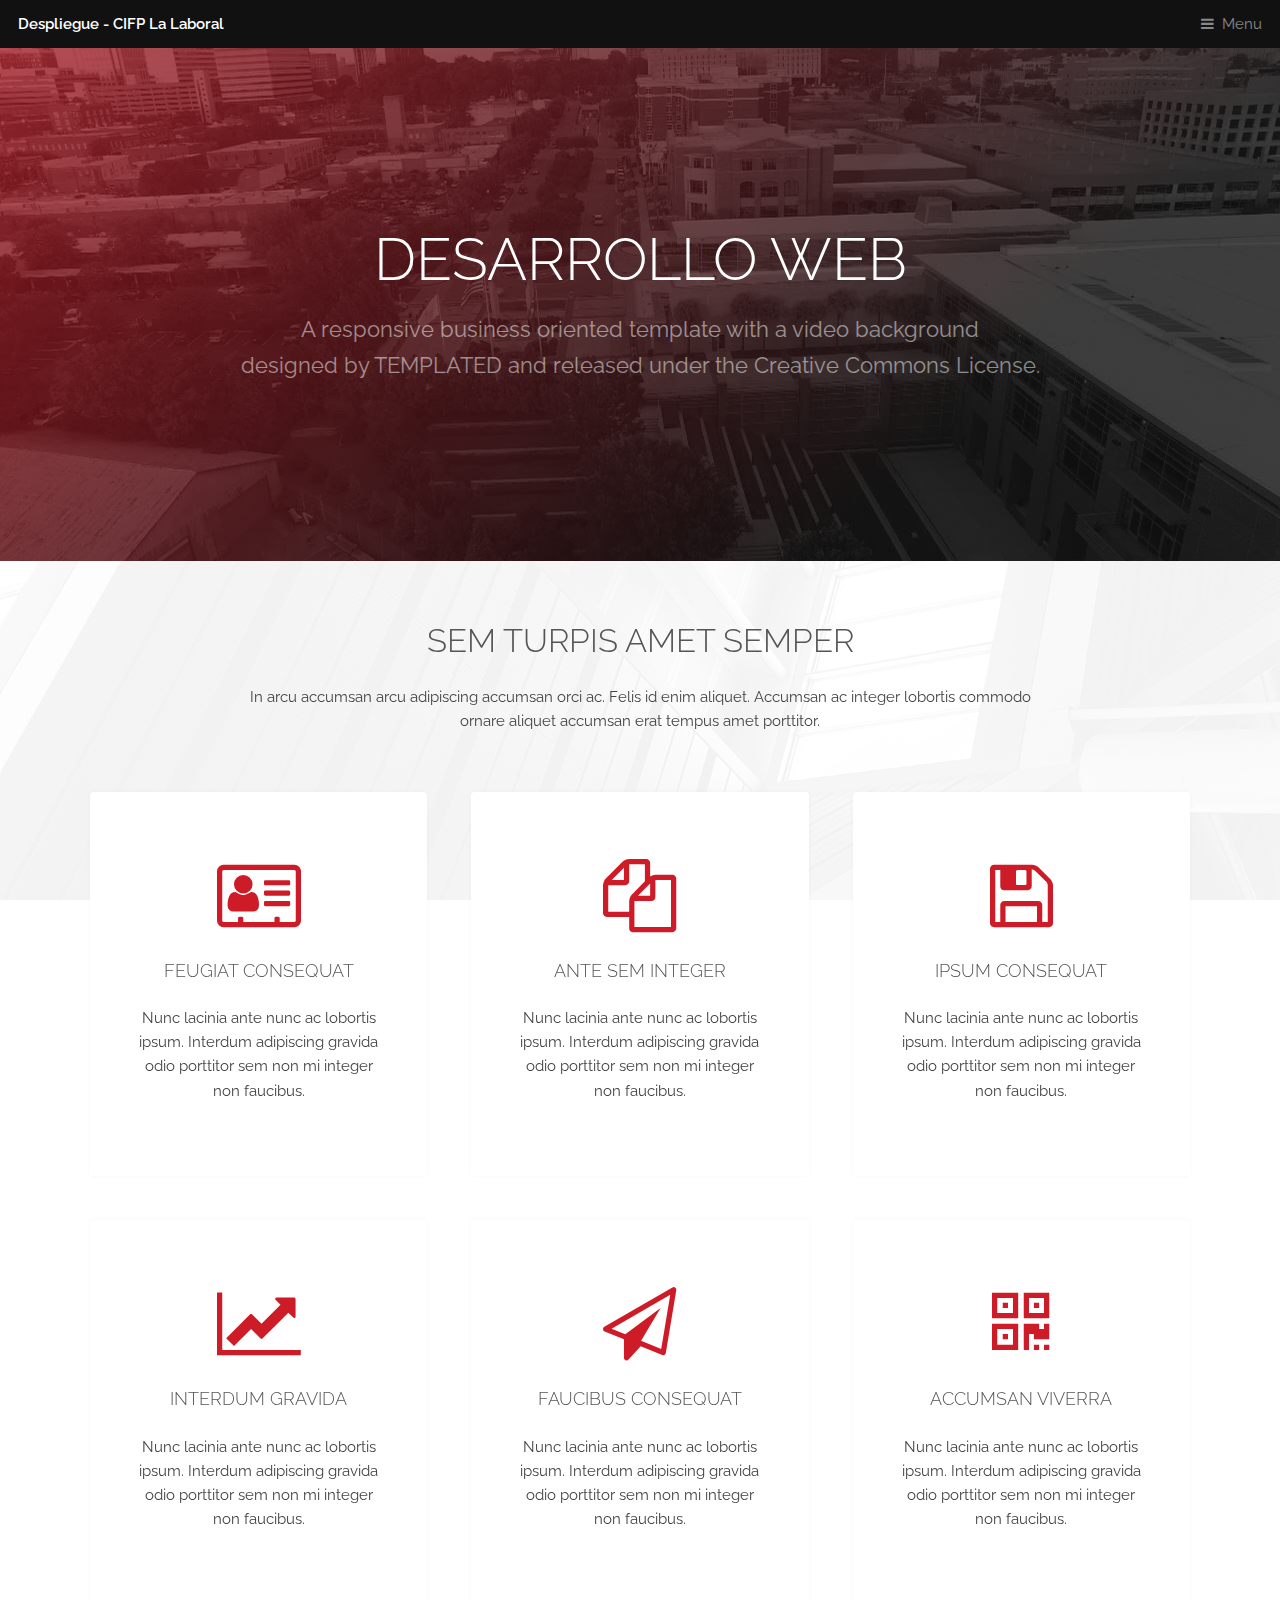
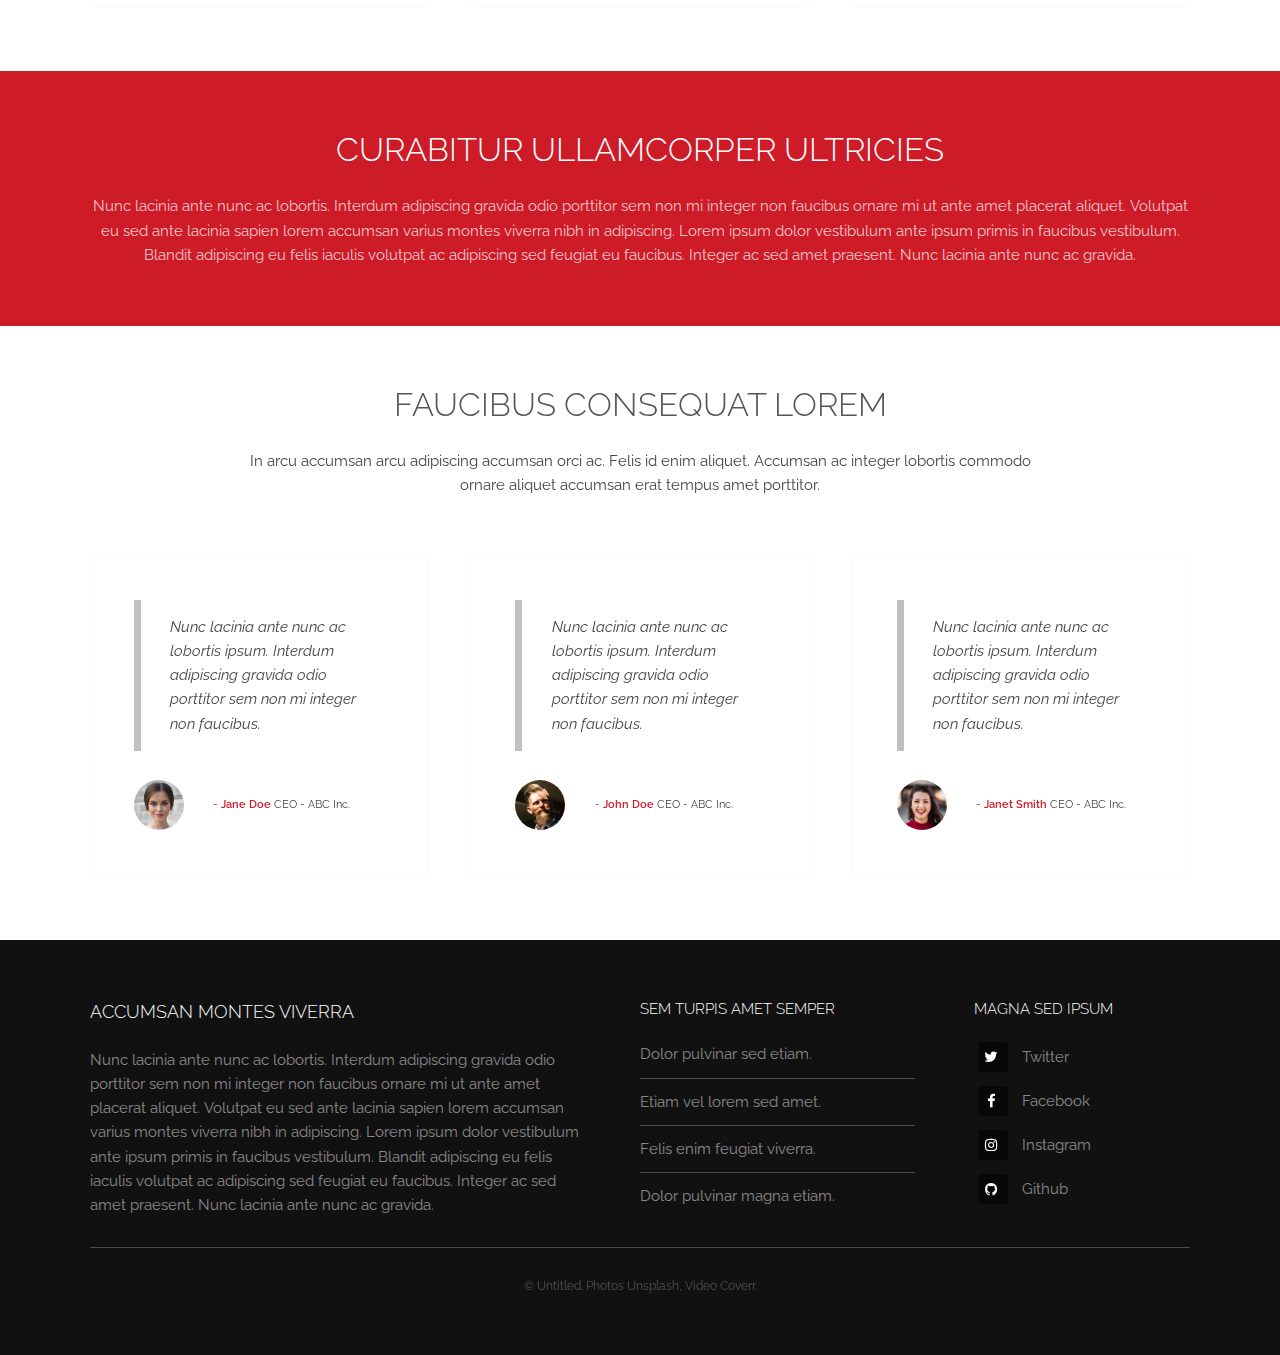
==== index.html @ b2afa5f0 "Creación del proyecto" ====
<!DOCTYPE HTML>
<!--
	Despliegue - CIFP La Laboral by TEMPLATED
	templated.co @templatedco
	Released for free under the Creative Commons Attribution 3.0 license (templated.co/license)
-->
<html>
<head>
	<title>Despliegue - CIFP La Laboral by TEMPLATED</title>
	<meta charset="utf-8" />
	<meta name="viewport" content="width=device-width, initial-scale=1, user-scalable=no" />
	<meta name="description" content="" />
	<meta name="keywords" content="" />
	<link rel="stylesheet" href="assets/css/main.css" />
</head>

<body class="is-preload">

	<!-- Header -->
	<header id="header">
		<a class="logo" href="index.html">Despliegue - CIFP La Laboral</a>
		<nav>
			<a href="#menu">Menu</a>
		</nav>
	</header>

	<!-- Nav -->
	<nav id="menu">
		<ul class="links">
			<li><a href="index.html">Home</a></li>
			<li><a href="elements.html">Elements</a></li>
			<li><a href="ejemplo.html">Ejemplo</a></li>
		</ul>
	</nav>

	<!-- Banner -->
	<section id="banner">
		<div class="inner">
			<h1>DESARROLLO WEB</h1>
			<p>A responsive business oriented template with a video background<br />
					designed by <a href="https://templated.co/">TEMPLATED</a> and released under the Creative Commons License.</p>
		</div>
		<video autoplay loop muted playsinline src="images/banner.mp4"></video>
	</section>

	<!-- Highlights -->
	<section class="wrapper">
		<div class="inner">
			<header class="special">
				<h2>Sem turpis amet semper</h2>
				<p>In arcu accumsan arcu adipiscing accumsan orci ac. Felis id enim aliquet. Accumsan ac integer lobortis commodo ornare aliquet accumsan erat tempus amet porttitor.</p>
			</header>
			<div class="highlights">
				<section>
					<div class="content">
						<header>
							<a href="#" class="icon fa-vcard-o"><span class="label">Icon</span></a>
							<h3>Feugiat consequat</h3>
						</header>
						<p>Nunc lacinia ante nunc ac lobortis ipsum. Interdum adipiscing gravida odio porttitor sem non mi integer non faucibus.</p>
					</div>
				</section>
				<section>
					<div class="content">
						<header>
							<a href="#" class="icon fa-files-o"><span class="label">Icon</span></a>
							<h3>Ante sem integer</h3>
						</header>
						<p>Nunc lacinia ante nunc ac lobortis ipsum. Interdum adipiscing gravida odio porttitor sem non mi integer non faucibus.</p>
					</div>
				</section>
				<section>
					<div class="content">
						<header>
							<a href="#" class="icon fa-floppy-o"><span class="label">Icon</span></a>
							<h3>Ipsum consequat</h3>
						</header>
						<p>Nunc lacinia ante nunc ac lobortis ipsum. Interdum adipiscing gravida odio porttitor sem non mi integer non faucibus.</p>
					</div>
				</section>
				<section>
					<div class="content">
						<header>
							<a href="#" class="icon fa-line-chart"><span class="label">Icon</span></a>
							<h3>Interdum gravida</h3>
						</header>
						<p>Nunc lacinia ante nunc ac lobortis ipsum. Interdum adipiscing gravida odio porttitor sem non mi integer non faucibus.</p>
					</div>
				</section>
				<section>
					<div class="content">
						<header>
							<a href="#" class="icon fa-paper-plane-o"><span class="label">Icon</span></a>
							<h3>Faucibus consequat</h3>
						</header>
						<p>Nunc lacinia ante nunc ac lobortis ipsum. Interdum adipiscing gravida odio porttitor sem non mi integer non faucibus.</p>
					</div>
				</section>
				<section>
					<div class="content">
						<header>
							<a href="#" class="icon fa-qrcode"><span class="label">Icon</span></a>
							<h3>Accumsan viverra</h3>
						</header>
						<p>Nunc lacinia ante nunc ac lobortis ipsum. Interdum adipiscing gravida odio porttitor sem non mi integer non faucibus.</p>
					</div>
				</section>
			</div>
		</div>
	</section>

	<!-- CTA -->
	<section id="cta" class="wrapper">
		<div class="inner">
			<h2>Curabitur ullamcorper ultricies</h2>
			<p>Nunc lacinia ante nunc ac lobortis. Interdum adipiscing gravida odio porttitor sem non mi integer non faucibus ornare mi ut ante amet placerat aliquet. Volutpat eu sed ante lacinia sapien lorem accumsan varius montes viverra nibh in adipiscing. Lorem ipsum dolor vestibulum ante ipsum primis in faucibus vestibulum. Blandit adipiscing eu felis iaculis volutpat ac adipiscing sed feugiat eu faucibus. Integer ac sed amet praesent. Nunc lacinia ante nunc ac gravida.</p>
		</div>
	</section>

	<!-- Testimonials -->
	<section class="wrapper">
		<div class="inner">
			<header class="special">
				<h2>Faucibus consequat lorem</h2>
				<p>In arcu accumsan arcu adipiscing accumsan orci ac. Felis id enim aliquet. Accumsan ac integer lobortis commodo ornare aliquet accumsan erat tempus amet porttitor.</p>
			</header>
			<div class="testimonials">
				<section>
					<div class="content">
						<blockquote>
							<p>Nunc lacinia ante nunc ac lobortis ipsum. Interdum adipiscing gravida odio porttitor sem non mi integer non faucibus.</p>
						</blockquote>
						<div class="author">
							<div class="image">
								<img src="images/pic01.jpg" alt="" />
									</div>
								<p class="credit">- <strong>Jane Doe</strong> <span>CEO - ABC Inc.</span></p>
							</div>
						</div>
				</section>
				<section>
					<div class="content">
						<blockquote>
							<p>Nunc lacinia ante nunc ac lobortis ipsum. Interdum adipiscing gravida odio porttitor sem non mi integer non faucibus.</p>
						</blockquote>
						<div class="author">
							<div class="image">
								<img src="images/pic03.jpg" alt="" />
									</div>
								<p class="credit">- <strong>John Doe</strong> <span>CEO - ABC Inc.</span></p>
							</div>
						</div>
				</section>
				<section>
					<div class="content">
						<blockquote>
							<p>Nunc lacinia ante nunc ac lobortis ipsum. Interdum adipiscing gravida odio porttitor sem non mi integer non faucibus.</p>
						</blockquote>
						<div class="author">
							<div class="image">
								<img src="images/pic02.jpg" alt="" />
									</div>
								<p class="credit">- <strong>Janet Smith</strong> <span>CEO - ABC Inc.</span></p>
							</div>
						</div>
				</section>
			</div>
		</div>
	</section>

	<!-- Footer -->
	<footer id="footer">
				<div class="inner">
					<div class="content">
						<section>
							<h3>Accumsan montes viverra</h3>
							<p>Nunc lacinia ante nunc ac lobortis. Interdum adipiscing gravida odio porttitor sem non mi integer non faucibus ornare mi ut ante amet placerat aliquet. Volutpat eu sed ante lacinia sapien lorem accumsan varius montes viverra nibh in adipiscing. Lorem ipsum dolor vestibulum ante ipsum primis in faucibus vestibulum. Blandit adipiscing eu felis iaculis volutpat ac adipiscing sed feugiat eu faucibus. Integer ac sed amet praesent. Nunc lacinia ante nunc ac gravida.</p>
						</section>
						<section>
							<h4>Sem turpis amet semper</h4>
							<ul class="alt">
								<li><a href="#">Dolor pulvinar sed etiam.</a></li>
								<li><a href="#">Etiam vel lorem sed amet.</a></li>
								<li><a href="#">Felis enim feugiat viverra.</a></li>
								<li><a href="#">Dolor pulvinar magna etiam.</a></li>
							</ul>
						</section>
						<section>
							<h4>Magna sed ipsum</h4>
							<ul class="plain">
								<li><a href="#"><i class="icon fa-twitter">&nbsp;</i>Twitter</a></li>
								<li><a href="#"><i class="icon fa-facebook">&nbsp;</i>Facebook</a></li>
								<li><a href="#"><i class="icon fa-instagram">&nbsp;</i>Instagram</a></li>
								<li><a href="#"><i class="icon fa-github">&nbsp;</i>Github</a></li>
							</ul>
						</section>
					</div>
					<div class="copyright">
						&copy; Untitled. Photos <a href="https://unsplash.co">Unsplash</a>, Video <a href="https://coverr.co">Coverr</a>.
					</div>
				</div>
			</footer>

	<!-- Scripts -->
	<script src="assets/js/jquery.min.js"></script>
	<script src="assets/js/browser.min.js"></script>
	<script src="assets/js/breakpoints.min.js"></script>
	<script src="assets/js/util.js"></script>
	<script src="assets/js/main.js"></script>

</body>
</html>
---- assets/css/main.css ----
@import url(font-awesome.min.css);
@import url("https://fonts.googleapis.com/css?family=Raleway:200,300,400,500,600");
/*
	Industrious by TEMPLATED
	templated.co @templatedco
	Released for free under the Creative Commons Attribution 3.0 license (templated.co/license)
*/
/* Basic */
@-ms-viewport {
  width: device-width; }
body {
  -ms-overflow-style: scrollbar; }

@media screen and (max-width: 480px) {
  html, body {
    min-width: 320px; } }
html {
  box-sizing: border-box; }

*, *:before, *:after {
  box-sizing: inherit; }

body {
  background: #ffffff; }
  body.is-preload *, body.is-preload *:before, body.is-preload *:after {
    -moz-animation: none !important;
    -webkit-animation: none !important;
    -ms-animation: none !important;
    animation: none !important;
    -moz-transition: none !important;
    -webkit-transition: none !important;
    -ms-transition: none !important;
    transition: none !important; }

html, body, div, span, applet, object,
iframe, h1, h2, h3, h4, h5, h6, p, blockquote,
pre, a, abbr, acronym, address, big, cite,
code, del, dfn, em, img, ins, kbd, q, s, samp,
small, strike, strong, sub, sup, tt, var, b,
u, i, center, dl, dt, dd, ol, ul, li, fieldset,
form, label, legend, table, caption, tbody,
tfoot, thead, tr, th, td, article, aside,
canvas, details, embed, figure, figcaption,
footer, header, hgroup, menu, nav, output, ruby,
section, summary, time, mark, audio, video {
  margin: 0;
  padding: 0;
  border: 0;
  font-size: 100%;
  font: inherit;
  vertical-align: baseline; }

article, aside, details, figcaption, figure,
footer, header, hgroup, menu, nav, section {
  display: block; }

body {
  line-height: 1; }

ol, ul {
  list-style: none; }

blockquote, q {
  quotes: none; }
  blockquote:before, blockquote:after, q:before, q:after {
    content: '';
    content: none; }

table {
  border-collapse: collapse;
  border-spacing: 0; }

body {
  -webkit-text-size-adjust: none; }

mark {
  background-color: transparent;
  color: inherit; }

input::-moz-focus-inner {
  border: 0;
  padding: 0; }

input, select, textarea {
  -moz-appearance: none;
  -webkit-appearance: none;
  -ms-appearance: none;
  appearance: none; }

/* Typography */
html {
  font-size: 13pt; }
  @media screen and (max-width: 1680px) {
    html {
      font-size: 11pt; } }
  @media screen and (max-width: 980px) {
    html {
      font-size: 12pt; } }
  @media screen and (max-width: 480px) {
    html {
      font-size: 11pt; } }

body {
  background-color: #ffffff;
  color: #444444; }

body, input, select, textarea {
  font-family: "Raleway", Arial, Helvetica, sans-serif;
  font-weight: 400;
  font-size: 1rem;
  line-height: 1.65; }

a {
  -moz-transition: color 0.2s ease-in-out;
  -webkit-transition: color 0.2s ease-in-out;
  -ms-transition: color 0.2s ease-in-out;
  transition: color 0.2s ease-in-out;
  text-decoration: underline; }
  a:hover {
    text-decoration: none; }

strong, b {
  font-weight: 600; }

em, i {
  font-style: italic; }

p {
  margin: 0 0 2rem 0; }

header.special {
  text-align: center;
  margin-bottom: 4rem; }
  header.special p {
    max-width: 75%;
    margin-left: auto;
    margin-right: auto; }

h1, h2, h3, h4, h5, h6 {
  font-weight: 300;
  line-height: 1.5;
  text-transform: uppercase;
  margin: 0 0 1.5rem 0; }
  h1 a, h2 a, h3 a, h4 a, h5 a, h6 a {
    color: inherit;
    text-decoration: none; }

h1 {
  font-size: 3rem;
  line-height: 1.2; }

h2 {
  font-size: 2.25rem;
  line-height: 1.3; }

h3 {
  font-size: 1.25rem; }

h4 {
  font-size: 1rem; }

h5 {
  font-size: 0.9rem; }

h6 {
  font-size: 0.7rem; }

@media screen and (max-width: 736px) {
  h1 {
    font-size: 2.75rem;
    line-height: 1.3; }

  h2 {
    font-size: 1.75rem;
    line-height: 1.5; }

  h3 {
    font-size: 1.25rem; } }
sub {
  font-size: 0.8rem;
  position: relative;
  top: 0.5rem; }

sup {
  font-size: 0.8rem;
  position: relative;
  top: -0.5rem; }

blockquote {
  border-left: solid 0.5rem;
  font-style: italic;
  margin: 0 0 2rem 0;
  padding: 1rem 0 1rem 2rem; }

code {
  border-radius: 4px;
  border: solid 1px;
  font-family: "Courier New", monospace;
  font-size: 0.9rem;
  margin: 0 0.25rem;
  padding: 0.25rem 0.65rem; }

pre {
  -webkit-overflow-scrolling: touch;
  font-family: "Courier New", monospace;
  font-size: 0.9rem;
  margin: 0 0 2rem 0; }
  pre code {
    display: block;
    line-height: 1.75;
    padding: 1rem 1.5rem;
    overflow-x: auto; }

hr {
  border: 0;
  border-bottom: solid 1px;
  margin: 2rem 0; }
  hr.major {
    margin: 4rem 0; }

input, select, textarea {
  color: #555555; }

a {
  color: #ce1b28; }

strong, b {
  color: #555555; }

h1, h2, h3, h4, h5, h6 {
  color: #555555; }

blockquote {
  border-left-color: rgba(0, 0, 0, 0.25); }

code {
  background: rgba(0, 0, 0, 0.075);
  border-color: rgba(0, 0, 0, 0.25); }

hr {
  border-bottom-color: rgba(0, 0, 0, 0.25); }

/* Inner */
.inner {
  margin: 0 auto;
  width: 75rem;
  max-width: calc(100% - 6rem); }
  @media screen and (max-width: 480px) {
    .inner {
      max-width: calc(100% - 3rem); } }

/* Button */
input[type="submit"],
input[type="reset"],
input[type="button"],
button,
.button {
  -moz-appearance: none;
  -webkit-appearance: none;
  -ms-appearance: none;
  appearance: none;
  -moz-transition: background-color 0.2s ease-in-out, box-shadow 0.2s ease-in-out, color 0.2s ease-in-out;
  -webkit-transition: background-color 0.2s ease-in-out, box-shadow 0.2s ease-in-out, color 0.2s ease-in-out;
  -ms-transition: background-color 0.2s ease-in-out, box-shadow 0.2s ease-in-out, color 0.2s ease-in-out;
  transition: background-color 0.2s ease-in-out, box-shadow 0.2s ease-in-out, color 0.2s ease-in-out;
  border: 0;
  border-radius: 4px;
  cursor: pointer;
  display: inline-block;
  font-weight: 600;
  height: 3.25rem;
  line-height: 3.25rem;
  padding: 0 1.75rem;
  text-align: center;
  text-decoration: none;
  white-space: nowrap; }
  input[type="submit"].small,
  input[type="reset"].small,
  input[type="button"].small,
  button.small,
  .button.small {
    font-size: 0.8rem;
    height: 2.4375rem;
    line-height: 2.4375rem;
    padding: 0 1.25rem; }
  input[type="submit"].large,
  input[type="reset"].large,
  input[type="button"].large,
  button.large,
  .button.large {
    font-size: 1.35rem;
    height: 4.0625rem;
    line-height: 4.0625rem;
    padding: 0 2rem; }
  input[type="submit"].wide,
  input[type="reset"].wide,
  input[type="button"].wide,
  button.wide,
  .button.wide {
    min-width: 13rem; }
  input[type="submit"].icon:before,
  input[type="reset"].icon:before,
  input[type="button"].icon:before,
  button.icon:before,
  .button.icon:before {
    margin-right: 0.5rem; }
  input[type="submit"].fit,
  input[type="reset"].fit,
  input[type="button"].fit,
  button.fit,
  .button.fit {
    width: 100%; }
  input[type="submit"].disabled, input[type="submit"]:disabled,
  input[type="reset"].disabled,
  input[type="reset"]:disabled,
  input[type="button"].disabled,
  input[type="button"]:disabled,
  button.disabled,
  button:disabled,
  .button.disabled,
  .button:disabled {
    pointer-events: none;
    opacity: 0.25; }

input[type="submit"],
input[type="reset"],
input[type="button"],
button,
.button {
  background-color: transparent;
  box-shadow: inset 0 0 0 1px #555555;
  color: #555555 !important; }
  input[type="submit"]:hover,
  input[type="reset"]:hover,
  input[type="button"]:hover,
  button:hover,
  .button:hover {
    box-shadow: inset 0 0 0 1px #ce1b28;
    color: #ce1b28 !important; }
    input[type="submit"]:hover:active,
    input[type="reset"]:hover:active,
    input[type="button"]:hover:active,
    button:hover:active,
    .button:hover:active {
      background-color: rgba(206, 27, 40, 0.25); }
  input[type="submit"].primary,
  input[type="reset"].primary,
  input[type="button"].primary,
  button.primary,
  .button.primary {
    box-shadow: none;
    background-color: #ce1b28;
    color: #ffffff !important; }
    input[type="submit"].primary:hover,
    input[type="reset"].primary:hover,
    input[type="button"].primary:hover,
    button.primary:hover,
    .button.primary:hover {
      background-color: #e2212f;
      box-shadow: none; }
      input[type="submit"].primary:hover:active,
      input[type="reset"].primary:hover:active,
      input[type="button"].primary:hover:active,
      button.primary:hover:active,
      .button.primary:hover:active {
        background-color: #b71824; }

/* Form */
form {
  margin: 0 0 2rem 0; }

input[type="text"],
input[type="password"],
input[type="email"],
input[type="tel"],
input[type="search"],
input[type="url"],
select,
textarea {
  -moz-appearance: none;
  -webkit-appearance: none;
  -ms-appearance: none;
  appearance: none;
  border-radius: 4px;
  border: none;
  border: solid 1px;
  color: inherit;
  display: block;
  outline: 0;
  padding: 0 1rem;
  text-decoration: none;
  width: 100%; }
  input[type="text"]:invalid,
  input[type="password"]:invalid,
  input[type="email"]:invalid,
  input[type="tel"]:invalid,
  input[type="search"]:invalid,
  input[type="url"]:invalid,
  select:invalid,
  textarea:invalid {
    box-shadow: none; }

label {
  display: block;
  font-size: 1rem;
  font-weight: 600;
  margin: 0 0 1rem 0; }

input[type="text"],
input[type="password"],
input[type="email"],
input[type="tel"],
input[type="search"],
input[type="url"] {
  height: 3.25rem; }

select {
  background-size: 1.25rem;
  background-repeat: no-repeat;
  background-position: calc(100% - 1rem) center;
  height: 3.25rem;
  padding-right: 3.25rem;
  text-overflow: ellipsis; }
  select:focus::-ms-value {
    background-color: transparent; }
  select::-ms-expand {
    display: none; }

textarea {
  padding: 0.75rem 1rem; }

input[type="checkbox"],
input[type="radio"] {
  -moz-appearance: none;
  -webkit-appearance: none;
  -ms-appearance: none;
  appearance: none;
  display: block;
  float: left;
  margin-right: -2rem;
  opacity: 0;
  width: 1rem;
  z-index: -1; }
  input[type="checkbox"] + label,
  input[type="radio"] + label {
    text-decoration: none;
    cursor: pointer;
    display: inline-block;
    font-size: 1rem;
    font-weight: 400;
    padding-left: 2.825rem;
    padding-right: 0.875rem;
    position: relative; }
    input[type="checkbox"] + label:before,
    input[type="radio"] + label:before {
      -moz-osx-font-smoothing: grayscale;
      -webkit-font-smoothing: antialiased;
      font-family: FontAwesome;
      font-style: normal;
      font-weight: normal;
      text-transform: none !important; }
    input[type="checkbox"] + label:before,
    input[type="radio"] + label:before {
      border-radius: 4px;
      border: solid 1px;
      content: '';
      display: inline-block;
      height: 1.95rem;
      left: 0;
      line-height: 1.86875rem;
      position: absolute;
      text-align: center;
      top: -0.1625rem;
      width: 1.95rem; }
  input[type="checkbox"]:checked + label:before,
  input[type="radio"]:checked + label:before {
    content: '\f00c'; }

input[type="checkbox"] + label:before {
  border-radius: 4px; }

input[type="radio"] + label:before {
  border-radius: 100%; }

::-webkit-input-placeholder {
  opacity: 1.0; }

:-moz-placeholder {
  opacity: 1.0; }

::-moz-placeholder {
  opacity: 1.0; }

:-ms-input-placeholder {
  opacity: 1.0; }

label {
  color: #555555; }

input[type="text"],
input[type="password"],
input[type="email"],
input[type="tel"],
input[type="search"],
input[type="url"],
select,
textarea {
  background-color: rgba(0, 0, 0, 0.075);
  border-color: rgba(0, 0, 0, 0.25); }
  input[type="text"]:focus,
  input[type="password"]:focus,
  input[type="email"]:focus,
  input[type="tel"]:focus,
  input[type="search"]:focus,
  input[type="url"]:focus,
  select:focus,
  textarea:focus {
    border-color: #ce1b28;
    box-shadow: 0 0 0 1px #ce1b28; }

select {
  background-image: url("data:image/svg+xml;charset=utf8,%3Csvg xmlns='http://www.w3.org/2000/svg' width='40' height='40' preserveAspectRatio='none' viewBox='0 0 40 40'%3E%3Cpath d='M9.4,12.3l10.4,10.4l10.4-10.4c0.2-0.2,0.5-0.4,0.9-0.4c0.3,0,0.6,0.1,0.9,0.4l3.3,3.3c0.2,0.2,0.4,0.5,0.4,0.9 c0,0.4-0.1,0.6-0.4,0.9L20.7,31.9c-0.2,0.2-0.5,0.4-0.9,0.4c-0.3,0-0.6-0.1-0.9-0.4L4.3,17.3c-0.2-0.2-0.4-0.5-0.4-0.9 c0-0.4,0.1-0.6,0.4-0.9l3.3-3.3c0.2-0.2,0.5-0.4,0.9-0.4S9.1,12.1,9.4,12.3z' fill='rgba(0, 0, 0, 0.25)' /%3E%3C/svg%3E"); }
  select option {
    color: #444444;
    background-color: #ffffff; }

input[type="checkbox"] + label,
input[type="radio"] + label {
  color: #444444; }
  input[type="checkbox"] + label:before,
  input[type="radio"] + label:before {
    background: rgba(0, 0, 0, 0.075);
    border-color: rgba(0, 0, 0, 0.25); }
input[type="checkbox"]:checked + label:before,
input[type="radio"]:checked + label:before {
  background-color: #ce1b28;
  border-color: #ce1b28;
  color: #ffffff; }
input[type="checkbox"]:focus + label:before,
input[type="radio"]:focus + label:before {
  border-color: #ce1b28;
  box-shadow: 0 0 0 1px #ce1b28; }

::-webkit-input-placeholder {
  color: #bbbbbb !important; }

:-moz-placeholder {
  color: #bbbbbb !important; }

::-moz-placeholder {
  color: #bbbbbb !important; }

:-ms-input-placeholder {
  color: #bbbbbb !important; }

/* List */
ol {
  list-style: decimal;
  margin: 0 0 2rem 0;
  padding-left: 1.25rem; }
  ol li {
    padding-left: 0.25rem; }

ul {
  list-style: disc;
  margin: 0 0 2rem 0;
  padding-left: 1rem; }
  ul li {
    padding-left: 0.325rem; }
  ul.plain {
    list-style: none;
    padding-left: 0; }
    ul.plain li {
      margin-bottom: 1rem; }
      ul.plain li .icon {
        border-radius: 4px;
        color: #ffffff;
        display: inline-block;
        margin-right: 1rem;
        text-align: center;
        width: 2rem;
        height: 2rem;
        line-height: 2rem;
        background: rgba(0, 0, 0, 0.5); }
  ul.alt {
    list-style: none;
    padding-left: 0; }
    ul.alt li {
      border-top: solid 1px;
      padding: 0.75rem 0; }
      ul.alt li:first-child {
        border-top: 0;
        padding-top: 0; }
      ul.alt li:last-child {
        padding-bottom: 0; }

dl {
  margin: 0 0 2rem 0; }
  dl dt {
    display: block;
    font-weight: 600;
    margin: 0 0 1rem 0; }
  dl dd {
    margin-left: 1.5rem; }

ul.alt li {
  border-top-color: rgba(0, 0, 0, 0.25); }

/* Table */
.table-wrapper {
  -webkit-overflow-scrolling: touch;
  overflow-x: auto; }

table {
  margin: 0 0 2rem 0;
  width: 100%; }
  table tbody tr {
    border: solid 1px;
    border-left: 0;
    border-right: 0; }
  table td {
    padding: 0.75rem 0.75rem; }
  table th {
    font-size: 0.9rem;
    font-weight: 600;
    padding: 0 0.75rem 0.75rem 0.75rem;
    text-align: left; }
  table thead {
    border-bottom: solid 2px; }
  table tfoot {
    border-top: solid 2px; }
  table.alt {
    border-collapse: separate; }
    table.alt tbody tr td {
      border: solid 1px;
      border-left-width: 0;
      border-top-width: 0; }
      table.alt tbody tr td:first-child {
        border-left-width: 1px; }
    table.alt tbody tr:first-child td {
      border-top-width: 1px; }
    table.alt thead {
      border-bottom: 0; }
    table.alt tfoot {
      border-top: 0; }

table tbody tr {
  border-color: rgba(0, 0, 0, 0.25); }
  table tbody tr:nth-child(2n + 1) {
    background-color: rgba(0, 0, 0, 0.075); }
table th {
  color: #555555; }
table thead {
  border-bottom-color: rgba(0, 0, 0, 0.25); }
table tfoot {
  border-top-color: rgba(0, 0, 0, 0.25); }
table.alt tbody tr td {
  border-color: rgba(0, 0, 0, 0.25); }

/* Highlights */
.highlights {
  width: 100%;
  margin: 2.5rem 0;
  display: -moz-flex;
  display: -webkit-flex;
  display: -ms-flex;
  display: flex;
  -moz-flex-wrap: wrap;
  -webkit-flex-wrap: wrap;
  -ms-flex-wrap: wrap;
  flex-wrap: wrap;
  -moz-align-items: -moz-stretch;
  -webkit-align-items: -webkit-stretch;
  -ms-align-items: -ms-stretch;
  align-items: stretch; }
  .highlights > * {
    -moz-flex-shrink: 1;
    -webkit-flex-shrink: 1;
    -ms-flex-shrink: 1;
    flex-shrink: 1;
    -moz-flex-grow: 0;
    -webkit-flex-grow: 0;
    -ms-flex-grow: 0;
    flex-grow: 0; }
  .highlights > * {
    width: 33.3333333333%; }
  .highlights > * {
    padding: 1.5rem;
    width: calc(33.3333333333% + 1rem); }
  .highlights > :nth-child(-n + 3) {
    padding-top: 0; }
  .highlights > :nth-last-child(-n + 3) {
    padding-bottom: 0; }
  .highlights > :nth-child(3n + 1) {
    padding-left: 0; }
  .highlights > :nth-child(3n) {
    padding-right: 0; }
  .highlights > :nth-child(3n + 1),
  .highlights > :nth-child(3n) {
    width: calc(33.3333333333% + -0.5rem); }
  .highlights .content {
    border-radius: 4px;
    height: 100%;
    padding: 3rem;
    text-align: center; }
    .highlights .content .icon {
      font-size: 5rem; }
  .highlights > div > :last-child {
    margin-bottom: 0; }
  @media screen and (max-width: 980px) {
    .highlights > * {
      width: 50%; }
    .highlights > * {
      padding: 1rem;
      width: calc(33.3333333333% + 0.6666666667rem); }
    .highlights > :nth-child(-n + 3) {
      padding-top: 1rem; }
    .highlights > :nth-last-child(-n + 3) {
      padding-bottom: 1rem; }
    .highlights > :nth-child(3n + 1) {
      padding-left: 1rem; }
    .highlights > :nth-child(3n) {
      padding-right: 1rem; }
    .highlights > :nth-child(3n + 1),
    .highlights > :nth-child(3n) {
      padding: 1rem;
      width: calc(50% + 1rem); }
    .highlights > * {
      padding: 1rem;
      width: calc(50% + 1rem); }
    .highlights > :nth-child(-n + 2) {
      padding-top: 0; }
    .highlights > :nth-last-child(-n + 2) {
      padding-bottom: 0; }
    .highlights > :nth-child(2n + 1) {
      padding-left: 0; }
    .highlights > :nth-child(2n) {
      padding-right: 0; }
    .highlights > :nth-child(2n + 1),
    .highlights > :nth-child(2n) {
      width: calc(50% + 0rem); }
    .highlights .content {
      padding: 2rem; } }
  @media screen and (max-width: 736px) {
    .highlights > * {
      width: 100%; }
    .highlights > * {
      padding: 1rem;
      width: calc(33.3333333333% + 0.6666666667rem); }
    .highlights > :nth-child(-n + 3) {
      padding-top: 1rem; }
    .highlights > :nth-last-child(-n + 3) {
      padding-bottom: 1rem; }
    .highlights > :nth-child(3n + 1) {
      padding-left: 1rem; }
    .highlights > :nth-child(3n) {
      padding-right: 1rem; }
    .highlights > :nth-child(3n + 1),
    .highlights > :nth-child(3n) {
      padding: 1rem;
      width: calc(100% + 2rem); }
    .highlights > * {
      padding: 1rem;
      width: calc(50% + 1rem); }
    .highlights > :nth-child(-n + 2) {
      padding-top: 1rem; }
    .highlights > :nth-last-child(-n + 2) {
      padding-bottom: 1rem; }
    .highlights > :nth-child(2n + 1) {
      padding-left: 1rem; }
    .highlights > :nth-child(2n) {
      padding-right: 1rem; }
    .highlights > :nth-child(2n + 1),
    .highlights > :nth-child(2n) {
      padding: 1rem;
      width: calc(100% + 2rem); }
    .highlights > * {
      padding: 1rem;
      width: calc(100% + 2rem); }
    .highlights > :nth-child(-n + 1) {
      padding-top: 0; }
    .highlights > :nth-last-child(-n + 1) {
      padding-bottom: 0; }
    .highlights > :nth-child(1n + 1) {
      padding-left: 0; }
    .highlights > :nth-child(1n) {
      padding-right: 0; }
    .highlights > :nth-child(1n + 1),
    .highlights > :nth-child(1n) {
      width: calc(100% + 1rem); } }

.highlights .content {
  background: #ffffff;
  box-shadow: 0px 0px 4px 1px rgba(0, 0, 0, 0.025); }

/* Testimonials */
.testimonials {
  margin: 2.5rem 0;
  width: 100%;
  display: -moz-flex;
  display: -webkit-flex;
  display: -ms-flex;
  display: flex;
  -moz-flex-wrap: wrap;
  -webkit-flex-wrap: wrap;
  -ms-flex-wrap: wrap;
  flex-wrap: wrap;
  -moz-align-items: -moz-stretch;
  -webkit-align-items: -webkit-stretch;
  -ms-align-items: -ms-stretch;
  align-items: stretch; }
  .testimonials > * {
    -moz-flex-shrink: 1;
    -webkit-flex-shrink: 1;
    -ms-flex-shrink: 1;
    flex-shrink: 1;
    -moz-flex-grow: 0;
    -webkit-flex-grow: 0;
    -ms-flex-grow: 0;
    flex-grow: 0; }
  .testimonials > * {
    width: 33.3333333333%; }
  .testimonials > * {
    padding: 1.5rem;
    width: calc(33.3333333333% + 1rem); }
  .testimonials > :nth-child(-n + 3) {
    padding-top: 0; }
  .testimonials > :nth-last-child(-n + 3) {
    padding-bottom: 0; }
  .testimonials > :nth-child(3n + 1) {
    padding-left: 0; }
  .testimonials > :nth-child(3n) {
    padding-right: 0; }
  .testimonials > :nth-child(3n + 1),
  .testimonials > :nth-child(3n) {
    width: calc(33.3333333333% + -0.5rem); }
  .testimonials .content {
    border-radius: 4px;
    height: 100%;
    padding: 3rem; }
    .testimonials .content .author {
      display: -moz-flex;
      display: -webkit-flex;
      display: -ms-flex;
      display: flex;
      -moz-align-items: center;
      -webkit-align-items: center;
      -ms-align-items: center;
      align-items: center; }
      .testimonials .content .author blockquote {
        margin: 0; }
      .testimonials .content .author .image {
        margin-right: 2rem;
        width: 20%; }
        .testimonials .content .author .image img {
          border-radius: 100%;
          max-width: 100%; }
    .testimonials .content .credit {
      font-size: 0.75rem; }
    .testimonials .content p:last-child {
      margin: 0; }
  .testimonials > div > :last-child {
    margin-bottom: 0; }
  @media screen and (max-width: 980px) {
    .testimonials > * {
      width: 50%; }
    .testimonials > * {
      padding: 1rem;
      width: calc(33.3333333333% + 0.6666666667rem); }
    .testimonials > :nth-child(-n + 3) {
      padding-top: 1rem; }
    .testimonials > :nth-last-child(-n + 3) {
      padding-bottom: 1rem; }
    .testimonials > :nth-child(3n + 1) {
      padding-left: 1rem; }
    .testimonials > :nth-child(3n) {
      padding-right: 1rem; }
    .testimonials > :nth-child(3n + 1),
    .testimonials > :nth-child(3n) {
      padding: 1rem;
      width: calc(50% + 1rem); }
    .testimonials > * {
      padding: 1rem;
      width: calc(50% + 1rem); }
    .testimonials > :nth-child(-n + 2) {
      padding-top: 0; }
    .testimonials > :nth-last-child(-n + 2) {
      padding-bottom: 0; }
    .testimonials > :nth-child(2n + 1) {
      padding-left: 0; }
    .testimonials > :nth-child(2n) {
      padding-right: 0; }
    .testimonials > :nth-child(2n + 1),
    .testimonials > :nth-child(2n) {
      width: calc(50% + 0rem); }
    .testimonials .content {
      padding: 2rem; } }
  @media screen and (max-width: 736px) {
    .testimonials > * {
      width: 100%; }
    .testimonials > * {
      padding: 1rem;
      width: calc(33.3333333333% + 0.6666666667rem); }
    .testimonials > :nth-child(-n + 3) {
      padding-top: 1rem; }
    .testimonials > :nth-last-child(-n + 3) {
      padding-bottom: 1rem; }
    .testimonials > :nth-child(3n + 1) {
      padding-left: 1rem; }
    .testimonials > :nth-child(3n) {
      padding-right: 1rem; }
    .testimonials > :nth-child(3n + 1),
    .testimonials > :nth-child(3n) {
      padding: 1rem;
      width: calc(100% + 2rem); }
    .testimonials > * {
      padding: 1rem;
      width: calc(50% + 1rem); }
    .testimonials > :nth-child(-n + 2) {
      padding-top: 1rem; }
    .testimonials > :nth-last-child(-n + 2) {
      padding-bottom: 1rem; }
    .testimonials > :nth-child(2n + 1) {
      padding-left: 1rem; }
    .testimonials > :nth-child(2n) {
      padding-right: 1rem; }
    .testimonials > :nth-child(2n + 1),
    .testimonials > :nth-child(2n) {
      padding: 1rem;
      width: calc(100% + 2rem); }
    .testimonials > * {
      padding: 1rem;
      width: calc(100% + 2rem); }
    .testimonials > :nth-child(-n + 1) {
      padding-top: 0; }
    .testimonials > :nth-last-child(-n + 1) {
      padding-bottom: 0; }
    .testimonials > :nth-child(1n + 1) {
      padding-left: 0; }
    .testimonials > :nth-child(1n) {
      padding-right: 0; }
    .testimonials > :nth-child(1n + 1),
    .testimonials > :nth-child(1n) {
      width: calc(100% + 1rem); } }

.testimonials .content {
  background: #ffffff;
  box-shadow: 0px 0px 4px 1px rgba(0, 0, 0, 0.025); }
  .testimonials .content .credit strong {
    color: #ce1b28; }

/* Actions */
ul.actions {
  display: -moz-flex;
  display: -webkit-flex;
  display: -ms-flex;
  display: flex;
  cursor: default;
  list-style: none;
  margin-left: -1rem;
  padding-left: 0; }
  ul.actions li {
    padding: 0 0 0 1rem;
    vertical-align: middle; }
  ul.actions.special {
    -moz-justify-content: center;
    -webkit-justify-content: center;
    -ms-justify-content: center;
    justify-content: center;
    width: calc(100% + 1rem); }
  ul.actions.stacked {
    -moz-flex-direction: column;
    -webkit-flex-direction: column;
    -ms-flex-direction: column;
    flex-direction: column;
    margin-left: 0; }
    ul.actions.stacked li {
      padding: 1.3rem 0 0 0; }
      ul.actions.stacked li:first-child {
        padding-top: 0; }
  ul.actions.fit {
    width: calc(100% + 1rem); }
    ul.actions.fit li {
      -moz-flex-grow: 1;
      -webkit-flex-grow: 1;
      -ms-flex-grow: 1;
      flex-grow: 1;
      -moz-flex-shrink: 1;
      -webkit-flex-shrink: 1;
      -ms-flex-shrink: 1;
      flex-shrink: 1;
      width: 100%; }
      ul.actions.fit li > * {
        width: 100%; }
    ul.actions.fit.stacked {
      width: 100%; }
  @media screen and (max-width: 480px) {
    ul.actions:not(.fixed) {
      -moz-flex-direction: column;
      -webkit-flex-direction: column;
      -ms-flex-direction: column;
      flex-direction: column;
      margin-left: 0;
      width: 100% !important; }
      ul.actions:not(.fixed) li {
        -moz-flex-grow: 1;
        -webkit-flex-grow: 1;
        -ms-flex-grow: 1;
        flex-grow: 1;
        -moz-flex-shrink: 1;
        -webkit-flex-shrink: 1;
        -ms-flex-shrink: 1;
        flex-shrink: 1;
        padding: 1rem 0 0 0;
        text-align: center;
        width: 100%; }
        ul.actions:not(.fixed) li > * {
          width: 100%; }
        ul.actions:not(.fixed) li:first-child {
          padding-top: 0; }
        ul.actions:not(.fixed) li input[type="submit"],
        ul.actions:not(.fixed) li input[type="reset"],
        ul.actions:not(.fixed) li input[type="button"],
        ul.actions:not(.fixed) li button,
        ul.actions:not(.fixed) li .button {
          width: 100%; }
          ul.actions:not(.fixed) li input[type="submit"].icon:before,
          ul.actions:not(.fixed) li input[type="reset"].icon:before,
          ul.actions:not(.fixed) li input[type="button"].icon:before,
          ul.actions:not(.fixed) li button.icon:before,
          ul.actions:not(.fixed) li .button.icon:before {
            margin-left: -0.5rem; } }

/* Grid */
.row {
  display: flex;
  flex-wrap: wrap;
  box-sizing: border-box; }
  .row > * {
    box-sizing: border-box; }
  .row.gtr-uniform > * > :last-child {
    margin-bottom: 0; }

.row > .imp {
  order: -1; }
.row > .col-1 {
  width: 8.3333333333%; }
.row > .off-1 {
  margin-left: 8.3333333333%; }
.row > .col-2 {
  width: 16.6666666667%; }
.row > .off-2 {
  margin-left: 16.6666666667%; }
.row > .col-3 {
  width: 25%; }
.row > .off-3 {
  margin-left: 25%; }
.row > .col-4 {
  width: 33.3333333333%; }
.row > .off-4 {
  margin-left: 33.3333333333%; }
.row > .col-5 {
  width: 41.6666666667%; }
.row > .off-5 {
  margin-left: 41.6666666667%; }
.row > .col-6 {
  width: 50%; }
.row > .off-6 {
  margin-left: 50%; }
.row > .col-7 {
  width: 58.3333333333%; }
.row > .off-7 {
  margin-left: 58.3333333333%; }
.row > .col-8 {
  width: 66.6666666667%; }
.row > .off-8 {
  margin-left: 66.6666666667%; }
.row > .col-9 {
  width: 75%; }
.row > .off-9 {
  margin-left: 75%; }
.row > .col-10 {
  width: 83.3333333333%; }
.row > .off-10 {
  margin-left: 83.3333333333%; }
.row > .col-11 {
  width: 91.6666666667%; }
.row > .off-11 {
  margin-left: 91.6666666667%; }
.row > .col-12 {
  width: 100%; }
.row > .off-12 {
  margin-left: 100%; }
.row.gtr-0 {
  margin-top: 0;
  margin-left: 0rem; }
  .row.gtr-0 > * {
    padding: 0 0 0 0rem; }
  .row.gtr-0.gtr-uniform {
    margin-top: 0rem; }
    .row.gtr-0.gtr-uniform > * {
      padding-top: 0rem; }
.row.gtr-25 {
  margin-top: 0;
  margin-left: -0.75rem; }
  .row.gtr-25 > * {
    padding: 0 0 0 0.75rem; }
  .row.gtr-25.gtr-uniform {
    margin-top: -0.75rem; }
    .row.gtr-25.gtr-uniform > * {
      padding-top: 0.75rem; }
.row.gtr-50 {
  margin-top: 0;
  margin-left: -1.5rem; }
  .row.gtr-50 > * {
    padding: 0 0 0 1.5rem; }
  .row.gtr-50.gtr-uniform {
    margin-top: -1.5rem; }
    .row.gtr-50.gtr-uniform > * {
      padding-top: 1.5rem; }
.row {
  margin-top: 0;
  margin-left: -3rem; }
  .row > * {
    padding: 0 0 0 3rem; }
  .row.gtr-uniform {
    margin-top: -3rem; }
    .row.gtr-uniform > * {
      padding-top: 3rem; }
.row.gtr-150 {
  margin-top: 0;
  margin-left: -4.5rem; }
  .row.gtr-150 > * {
    padding: 0 0 0 4.5rem; }
  .row.gtr-150.gtr-uniform {
    margin-top: -4.5rem; }
    .row.gtr-150.gtr-uniform > * {
      padding-top: 4.5rem; }
.row.gtr-200 {
  margin-top: 0;
  margin-left: -6rem; }
  .row.gtr-200 > * {
    padding: 0 0 0 6rem; }
  .row.gtr-200.gtr-uniform {
    margin-top: -6rem; }
    .row.gtr-200.gtr-uniform > * {
      padding-top: 6rem; }

@media screen and (max-width: 1680px) {
  .row {
    display: flex;
    flex-wrap: wrap;
    box-sizing: border-box; }
    .row > * {
      box-sizing: border-box; }
    .row.gtr-uniform > * > :last-child {
      margin-bottom: 0; }

  .row > .imp-xlarge {
    order: -1; }
  .row > .col-1-xlarge {
    width: 8.3333333333%; }
  .row > .off-1-xlarge {
    margin-left: 8.3333333333%; }
  .row > .col-2-xlarge {
    width: 16.6666666667%; }
  .row > .off-2-xlarge {
    margin-left: 16.6666666667%; }
  .row > .col-3-xlarge {
    width: 25%; }
  .row > .off-3-xlarge {
    margin-left: 25%; }
  .row > .col-4-xlarge {
    width: 33.3333333333%; }
  .row > .off-4-xlarge {
    margin-left: 33.3333333333%; }
  .row > .col-5-xlarge {
    width: 41.6666666667%; }
  .row > .off-5-xlarge {
    margin-left: 41.6666666667%; }
  .row > .col-6-xlarge {
    width: 50%; }
  .row > .off-6-xlarge {
    margin-left: 50%; }
  .row > .col-7-xlarge {
    width: 58.3333333333%; }
  .row > .off-7-xlarge {
    margin-left: 58.3333333333%; }
  .row > .col-8-xlarge {
    width: 66.6666666667%; }
  .row > .off-8-xlarge {
    margin-left: 66.6666666667%; }
  .row > .col-9-xlarge {
    width: 75%; }
  .row > .off-9-xlarge {
    margin-left: 75%; }
  .row > .col-10-xlarge {
    width: 83.3333333333%; }
  .row > .off-10-xlarge {
    margin-left: 83.3333333333%; }
  .row > .col-11-xlarge {
    width: 91.6666666667%; }
  .row > .off-11-xlarge {
    margin-left: 91.6666666667%; }
  .row > .col-12-xlarge {
    width: 100%; }
  .row > .off-12-xlarge {
    margin-left: 100%; }
  .row.gtr-0 {
    margin-top: 0;
    margin-left: 0rem; }
    .row.gtr-0 > * {
      padding: 0 0 0 0rem; }
    .row.gtr-0.gtr-uniform {
      margin-top: 0rem; }
      .row.gtr-0.gtr-uniform > * {
        padding-top: 0rem; }
  .row.gtr-25 {
    margin-top: 0;
    margin-left: -0.75rem; }
    .row.gtr-25 > * {
      padding: 0 0 0 0.75rem; }
    .row.gtr-25.gtr-uniform {
      margin-top: -0.75rem; }
      .row.gtr-25.gtr-uniform > * {
        padding-top: 0.75rem; }
  .row.gtr-50 {
    margin-top: 0;
    margin-left: -1.5rem; }
    .row.gtr-50 > * {
      padding: 0 0 0 1.5rem; }
    .row.gtr-50.gtr-uniform {
      margin-top: -1.5rem; }
      .row.gtr-50.gtr-uniform > * {
        padding-top: 1.5rem; }
  .row {
    margin-top: 0;
    margin-left: -3rem; }
    .row > * {
      padding: 0 0 0 3rem; }
    .row.gtr-uniform {
      margin-top: -3rem; }
      .row.gtr-uniform > * {
        padding-top: 3rem; }
  .row.gtr-150 {
    margin-top: 0;
    margin-left: -4.5rem; }
    .row.gtr-150 > * {
      padding: 0 0 0 4.5rem; }
    .row.gtr-150.gtr-uniform {
      margin-top: -4.5rem; }
      .row.gtr-150.gtr-uniform > * {
        padding-top: 4.5rem; }
  .row.gtr-200 {
    margin-top: 0;
    margin-left: -6rem; }
    .row.gtr-200 > * {
      padding: 0 0 0 6rem; }
    .row.gtr-200.gtr-uniform {
      margin-top: -6rem; }
      .row.gtr-200.gtr-uniform > * {
        padding-top: 6rem; } }
@media screen and (max-width: 1280px) {
  .row {
    display: flex;
    flex-wrap: wrap;
    box-sizing: border-box; }
    .row > * {
      box-sizing: border-box; }
    .row.gtr-uniform > * > :last-child {
      margin-bottom: 0; }

  .row > .imp-large {
    order: -1; }
  .row > .col-1-large {
    width: 8.3333333333%; }
  .row > .off-1-large {
    margin-left: 8.3333333333%; }
  .row > .col-2-large {
    width: 16.6666666667%; }
  .row > .off-2-large {
    margin-left: 16.6666666667%; }
  .row > .col-3-large {
    width: 25%; }
  .row > .off-3-large {
    margin-left: 25%; }
  .row > .col-4-large {
    width: 33.3333333333%; }
  .row > .off-4-large {
    margin-left: 33.3333333333%; }
  .row > .col-5-large {
    width: 41.6666666667%; }
  .row > .off-5-large {
    margin-left: 41.6666666667%; }
  .row > .col-6-large {
    width: 50%; }
  .row > .off-6-large {
    margin-left: 50%; }
  .row > .col-7-large {
    width: 58.3333333333%; }
  .row > .off-7-large {
    margin-left: 58.3333333333%; }
  .row > .col-8-large {
    width: 66.6666666667%; }
  .row > .off-8-large {
    margin-left: 66.6666666667%; }
  .row > .col-9-large {
    width: 75%; }
  .row > .off-9-large {
    margin-left: 75%; }
  .row > .col-10-large {
    width: 83.3333333333%; }
  .row > .off-10-large {
    margin-left: 83.3333333333%; }
  .row > .col-11-large {
    width: 91.6666666667%; }
  .row > .off-11-large {
    margin-left: 91.6666666667%; }
  .row > .col-12-large {
    width: 100%; }
  .row > .off-12-large {
    margin-left: 100%; }
  .row.gtr-0 {
    margin-top: 0;
    margin-left: 0rem; }
    .row.gtr-0 > * {
      padding: 0 0 0 0rem; }
    .row.gtr-0.gtr-uniform {
      margin-top: 0rem; }
      .row.gtr-0.gtr-uniform > * {
        padding-top: 0rem; }
  .row.gtr-25 {
    margin-top: 0;
    margin-left: -0.375rem; }
    .row.gtr-25 > * {
      padding: 0 0 0 0.375rem; }
    .row.gtr-25.gtr-uniform {
      margin-top: -0.375rem; }
      .row.gtr-25.gtr-uniform > * {
        padding-top: 0.375rem; }
  .row.gtr-50 {
    margin-top: 0;
    margin-left: -0.75rem; }
    .row.gtr-50 > * {
      padding: 0 0 0 0.75rem; }
    .row.gtr-50.gtr-uniform {
      margin-top: -0.75rem; }
      .row.gtr-50.gtr-uniform > * {
        padding-top: 0.75rem; }
  .row {
    margin-top: 0;
    margin-left: -1.5rem; }
    .row > * {
      padding: 0 0 0 1.5rem; }
    .row.gtr-uniform {
      margin-top: -1.5rem; }
      .row.gtr-uniform > * {
        padding-top: 1.5rem; }
  .row.gtr-150 {
    margin-top: 0;
    margin-left: -2.25rem; }
    .row.gtr-150 > * {
      padding: 0 0 0 2.25rem; }
    .row.gtr-150.gtr-uniform {
      margin-top: -2.25rem; }
      .row.gtr-150.gtr-uniform > * {
        padding-top: 2.25rem; }
  .row.gtr-200 {
    margin-top: 0;
    margin-left: -3rem; }
    .row.gtr-200 > * {
      padding: 0 0 0 3rem; }
    .row.gtr-200.gtr-uniform {
      margin-top: -3rem; }
      .row.gtr-200.gtr-uniform > * {
        padding-top: 3rem; } }
@media screen and (max-width: 980px) {
  .row {
    display: flex;
    flex-wrap: wrap;
    box-sizing: border-box; }
    .row > * {
      box-sizing: border-box; }
    .row.gtr-uniform > * > :last-child {
      margin-bottom: 0; }

  .row > .imp-medium {
    order: -1; }
  .row > .col-1-medium {
    width: 8.3333333333%; }
  .row > .off-1-medium {
    margin-left: 8.3333333333%; }
  .row > .col-2-medium {
    width: 16.6666666667%; }
  .row > .off-2-medium {
    margin-left: 16.6666666667%; }
  .row > .col-3-medium {
    width: 25%; }
  .row > .off-3-medium {
    margin-left: 25%; }
  .row > .col-4-medium {
    width: 33.3333333333%; }
  .row > .off-4-medium {
    margin-left: 33.3333333333%; }
  .row > .col-5-medium {
    width: 41.6666666667%; }
  .row > .off-5-medium {
    margin-left: 41.6666666667%; }
  .row > .col-6-medium {
    width: 50%; }
  .row > .off-6-medium {
    margin-left: 50%; }
  .row > .col-7-medium {
    width: 58.3333333333%; }
  .row > .off-7-medium {
    margin-left: 58.3333333333%; }
  .row > .col-8-medium {
    width: 66.6666666667%; }
  .row > .off-8-medium {
    margin-left: 66.6666666667%; }
  .row > .col-9-medium {
    width: 75%; }
  .row > .off-9-medium {
    margin-left: 75%; }
  .row > .col-10-medium {
    width: 83.3333333333%; }
  .row > .off-10-medium {
    margin-left: 83.3333333333%; }
  .row > .col-11-medium {
    width: 91.6666666667%; }
  .row > .off-11-medium {
    margin-left: 91.6666666667%; }
  .row > .col-12-medium {
    width: 100%; }
  .row > .off-12-medium {
    margin-left: 100%; }
  .row.gtr-0 {
    margin-top: 0;
    margin-left: 0rem; }
    .row.gtr-0 > * {
      padding: 0 0 0 0rem; }
    .row.gtr-0.gtr-uniform {
      margin-top: 0rem; }
      .row.gtr-0.gtr-uniform > * {
        padding-top: 0rem; }
  .row.gtr-25 {
    margin-top: 0;
    margin-left: -0.375rem; }
    .row.gtr-25 > * {
      padding: 0 0 0 0.375rem; }
    .row.gtr-25.gtr-uniform {
      margin-top: -0.375rem; }
      .row.gtr-25.gtr-uniform > * {
        padding-top: 0.375rem; }
  .row.gtr-50 {
    margin-top: 0;
    margin-left: -0.75rem; }
    .row.gtr-50 > * {
      padding: 0 0 0 0.75rem; }
    .row.gtr-50.gtr-uniform {
      margin-top: -0.75rem; }
      .row.gtr-50.gtr-uniform > * {
        padding-top: 0.75rem; }
  .row {
    margin-top: 0;
    margin-left: -1.5rem; }
    .row > * {
      padding: 0 0 0 1.5rem; }
    .row.gtr-uniform {
      margin-top: -1.5rem; }
      .row.gtr-uniform > * {
        padding-top: 1.5rem; }
  .row.gtr-150 {
    margin-top: 0;
    margin-left: -2.25rem; }
    .row.gtr-150 > * {
      padding: 0 0 0 2.25rem; }
    .row.gtr-150.gtr-uniform {
      margin-top: -2.25rem; }
      .row.gtr-150.gtr-uniform > * {
        padding-top: 2.25rem; }
  .row.gtr-200 {
    margin-top: 0;
    margin-left: -3rem; }
    .row.gtr-200 > * {
      padding: 0 0 0 3rem; }
    .row.gtr-200.gtr-uniform {
      margin-top: -3rem; }
      .row.gtr-200.gtr-uniform > * {
        padding-top: 3rem; } }
@media screen and (max-width: 736px) {
  .row {
    display: flex;
    flex-wrap: wrap;
    box-sizing: border-box; }
    .row > * {
      box-sizing: border-box; }
    .row.gtr-uniform > * > :last-child {
      margin-bottom: 0; }

  .row > .imp-small {
    order: -1; }
  .row > .col-1-small {
    width: 8.3333333333%; }
  .row > .off-1-small {
    margin-left: 8.3333333333%; }
  .row > .col-2-small {
    width: 16.6666666667%; }
  .row > .off-2-small {
    margin-left: 16.6666666667%; }
  .row > .col-3-small {
    width: 25%; }
  .row > .off-3-small {
    margin-left: 25%; }
  .row > .col-4-small {
    width: 33.3333333333%; }
  .row > .off-4-small {
    margin-left: 33.3333333333%; }
  .row > .col-5-small {
    width: 41.6666666667%; }
  .row > .off-5-small {
    margin-left: 41.6666666667%; }
  .row > .col-6-small {
    width: 50%; }
  .row > .off-6-small {
    margin-left: 50%; }
  .row > .col-7-small {
    width: 58.3333333333%; }
  .row > .off-7-small {
    margin-left: 58.3333333333%; }
  .row > .col-8-small {
    width: 66.6666666667%; }
  .row > .off-8-small {
    margin-left: 66.6666666667%; }
  .row > .col-9-small {
    width: 75%; }
  .row > .off-9-small {
    margin-left: 75%; }
  .row > .col-10-small {
    width: 83.3333333333%; }
  .row > .off-10-small {
    margin-left: 83.3333333333%; }
  .row > .col-11-small {
    width: 91.6666666667%; }
  .row > .off-11-small {
    margin-left: 91.6666666667%; }
  .row > .col-12-small {
    width: 100%; }
  .row > .off-12-small {
    margin-left: 100%; }
  .row.gtr-0 {
    margin-top: 0;
    margin-left: 0rem; }
    .row.gtr-0 > * {
      padding: 0 0 0 0rem; }
    .row.gtr-0.gtr-uniform {
      margin-top: 0rem; }
      .row.gtr-0.gtr-uniform > * {
        padding-top: 0rem; }
  .row.gtr-25 {
    margin-top: 0;
    margin-left: -0.3125rem; }
    .row.gtr-25 > * {
      padding: 0 0 0 0.3125rem; }
    .row.gtr-25.gtr-uniform {
      margin-top: -0.3125rem; }
      .row.gtr-25.gtr-uniform > * {
        padding-top: 0.3125rem; }
  .row.gtr-50 {
    margin-top: 0;
    margin-left: -0.625rem; }
    .row.gtr-50 > * {
      padding: 0 0 0 0.625rem; }
    .row.gtr-50.gtr-uniform {
      margin-top: -0.625rem; }
      .row.gtr-50.gtr-uniform > * {
        padding-top: 0.625rem; }
  .row {
    margin-top: 0;
    margin-left: -1.25rem; }
    .row > * {
      padding: 0 0 0 1.25rem; }
    .row.gtr-uniform {
      margin-top: -1.25rem; }
      .row.gtr-uniform > * {
        padding-top: 1.25rem; }
  .row.gtr-150 {
    margin-top: 0;
    margin-left: -1.875rem; }
    .row.gtr-150 > * {
      padding: 0 0 0 1.875rem; }
    .row.gtr-150.gtr-uniform {
      margin-top: -1.875rem; }
      .row.gtr-150.gtr-uniform > * {
        padding-top: 1.875rem; }
  .row.gtr-200 {
    margin-top: 0;
    margin-left: -2.5rem; }
    .row.gtr-200 > * {
      padding: 0 0 0 2.5rem; }
    .row.gtr-200.gtr-uniform {
      margin-top: -2.5rem; }
      .row.gtr-200.gtr-uniform > * {
        padding-top: 2.5rem; } }
@media screen and (max-width: 480px) {
  .row {
    display: flex;
    flex-wrap: wrap;
    box-sizing: border-box; }
    .row > * {
      box-sizing: border-box; }
    .row.gtr-uniform > * > :last-child {
      margin-bottom: 0; }

  .row > .imp-xsmall {
    order: -1; }
  .row > .col-1-xsmall {
    width: 8.3333333333%; }
  .row > .off-1-xsmall {
    margin-left: 8.3333333333%; }
  .row > .col-2-xsmall {
    width: 16.6666666667%; }
  .row > .off-2-xsmall {
    margin-left: 16.6666666667%; }
  .row > .col-3-xsmall {
    width: 25%; }
  .row > .off-3-xsmall {
    margin-left: 25%; }
  .row > .col-4-xsmall {
    width: 33.3333333333%; }
  .row > .off-4-xsmall {
    margin-left: 33.3333333333%; }
  .row > .col-5-xsmall {
    width: 41.6666666667%; }
  .row > .off-5-xsmall {
    margin-left: 41.6666666667%; }
  .row > .col-6-xsmall {
    width: 50%; }
  .row > .off-6-xsmall {
    margin-left: 50%; }
  .row > .col-7-xsmall {
    width: 58.3333333333%; }
  .row > .off-7-xsmall {
    margin-left: 58.3333333333%; }
  .row > .col-8-xsmall {
    width: 66.6666666667%; }
  .row > .off-8-xsmall {
    margin-left: 66.6666666667%; }
  .row > .col-9-xsmall {
    width: 75%; }
  .row > .off-9-xsmall {
    margin-left: 75%; }
  .row > .col-10-xsmall {
    width: 83.3333333333%; }
  .row > .off-10-xsmall {
    margin-left: 83.3333333333%; }
  .row > .col-11-xsmall {
    width: 91.6666666667%; }
  .row > .off-11-xsmall {
    margin-left: 91.6666666667%; }
  .row > .col-12-xsmall {
    width: 100%; }
  .row > .off-12-xsmall {
    margin-left: 100%; }
  .row.gtr-0 {
    margin-top: 0;
    margin-left: 0rem; }
    .row.gtr-0 > * {
      padding: 0 0 0 0rem; }
    .row.gtr-0.gtr-uniform {
      margin-top: 0rem; }
      .row.gtr-0.gtr-uniform > * {
        padding-top: 0rem; }
  .row.gtr-25 {
    margin-top: 0;
    margin-left: -0.3125rem; }
    .row.gtr-25 > * {
      padding: 0 0 0 0.3125rem; }
    .row.gtr-25.gtr-uniform {
      margin-top: -0.3125rem; }
      .row.gtr-25.gtr-uniform > * {
        padding-top: 0.3125rem; }
  .row.gtr-50 {
    margin-top: 0;
    margin-left: -0.625rem; }
    .row.gtr-50 > * {
      padding: 0 0 0 0.625rem; }
    .row.gtr-50.gtr-uniform {
      margin-top: -0.625rem; }
      .row.gtr-50.gtr-uniform > * {
        padding-top: 0.625rem; }
  .row {
    margin-top: 0;
    margin-left: -1.25rem; }
    .row > * {
      padding: 0 0 0 1.25rem; }
    .row.gtr-uniform {
      margin-top: -1.25rem; }
      .row.gtr-uniform > * {
        padding-top: 1.25rem; }
  .row.gtr-150 {
    margin-top: 0;
    margin-left: -1.875rem; }
    .row.gtr-150 > * {
      padding: 0 0 0 1.875rem; }
    .row.gtr-150.gtr-uniform {
      margin-top: -1.875rem; }
      .row.gtr-150.gtr-uniform > * {
        padding-top: 1.875rem; }
  .row.gtr-200 {
    margin-top: 0;
    margin-left: -2.5rem; }
    .row.gtr-200 > * {
      padding: 0 0 0 2.5rem; }
    .row.gtr-200.gtr-uniform {
      margin-top: -2.5rem; }
      .row.gtr-200.gtr-uniform > * {
        padding-top: 2.5rem; } }
/* Icon */
.icon {
  text-decoration: none;
  border-bottom: none;
  position: relative; }
  .icon:before {
    -moz-osx-font-smoothing: grayscale;
    -webkit-font-smoothing: antialiased;
    font-family: FontAwesome;
    font-style: normal;
    font-weight: normal;
    text-transform: none !important; }
  .icon > .label {
    display: none; }

/* Icons */
ul.icons {
  cursor: default;
  list-style: none;
  padding-left: 0; }
  ul.icons li {
    display: inline-block;
    padding: 0 1rem 0 0; }
    ul.icons li:last-child {
      padding-right: 0; }
    ul.icons li .icon:before {
      font-size: 2rem; }

/* Image */
.image {
  border-radius: 4px;
  border: 0;
  display: inline-block;
  position: relative; }
  .image img {
    border-radius: 4px;
    display: block; }
  .image.left, .image.right {
    max-width: 40%; }
    .image.left img, .image.right img {
      width: 100%; }
  .image.left {
    float: left;
    margin: 0 2rem 2rem 0;
    top: 0.25rem; }
  .image.right {
    float: right;
    margin: 0 0 2rem 2rem;
    top: 0.25rem; }
  .image.fit {
    display: block;
    margin: 0 0 2rem 0;
    width: 100%; }
    .image.fit img {
      width: 100%; }
  .image.main {
    display: block;
    margin: 0 0 3rem 0;
    width: 100%; }
    .image.main img {
      width: 100%; }

/* Wrapper */
.wrapper {
  padding: 8rem 0 6rem 0 ;
  position: relative;
  z-index: 1; }
  @media screen and (max-width: 1280px) {
    .wrapper {
      padding: 4rem 0 2rem 0 ; } }
  @media screen and (max-width: 736px) {
    .wrapper {
      padding: 3rem 0 1rem 0 ; } }
  @media screen and (max-width: 480px) {
    .wrapper {
      padding: 2rem 0 0.1rem 0 ; } }

/* Banner */
#banner {
  -ms-flex-align: center;
  -ms-flex-pack: center;
  background-color: #111111;
  color: rgba(255, 255, 255, 0.5);
  -moz-align-items: center;
  -webkit-align-items: center;
  -ms-align-items: center;
  align-items: center;
  display: -moz-flex;
  display: -webkit-flex;
  display: -ms-flex;
  display: flex;
  -moz-justify-content: center;
  -webkit-justify-content: center;
  -ms-justify-content: center;
  justify-content: center;
  background-image: url("../../images/banner.jpg");
  background-position: center;
  background-repeat: no-repeat;
  background-size: cover;
  border-top: 0;
  display: -ms-flexbox;
  height: 35rem !important;
  min-height: 35rem;
  overflow: hidden;
  position: relative;
  text-align: center;
  width: 100%; }
  #banner input, #banner select, #banner textarea {
    color: #ffffff; }
  #banner a {
    color: #ce1b28; }
  #banner strong, #banner b {
    color: #ffffff; }
  #banner h1, #banner h2, #banner h3, #banner h4, #banner h5, #banner h6 {
    color: #ffffff; }
  #banner blockquote {
    border-left-color: rgba(255, 255, 255, 0.25); }
  #banner code {
    background: rgba(255, 255, 255, 0.075);
    border-color: rgba(255, 255, 255, 0.25); }
  #banner hr {
    border-bottom-color: rgba(255, 255, 255, 0.25); }
  #banner input[type="submit"],
  #banner input[type="reset"],
  #banner input[type="button"],
  #banner button,
  #banner .button {
    background-color: transparent;
    box-shadow: inset 0 0 0 1px #ffffff;
    color: #ffffff !important; }
    #banner input[type="submit"]:hover,
    #banner input[type="reset"]:hover,
    #banner input[type="button"]:hover,
    #banner button:hover,
    #banner .button:hover {
      box-shadow: inset 0 0 0 1px #ce1b28;
      color: #ce1b28 !important; }
      #banner input[type="submit"]:hover:active,
      #banner input[type="reset"]:hover:active,
      #banner input[type="button"]:hover:active,
      #banner button:hover:active,
      #banner .button:hover:active {
        background-color: rgba(206, 27, 40, 0.25); }
    #banner input[type="submit"].primary,
    #banner input[type="reset"].primary,
    #banner input[type="button"].primary,
    #banner button.primary,
    #banner .button.primary {
      box-shadow: none;
      background-color: #ce1b28;
      color: #ffffff !important; }
      #banner input[type="submit"].primary:hover,
      #banner input[type="reset"].primary:hover,
      #banner input[type="button"].primary:hover,
      #banner button.primary:hover,
      #banner .button.primary:hover {
        background-color: #e2212f;
        box-shadow: none; }
        #banner input[type="submit"].primary:hover:active,
        #banner input[type="reset"].primary:hover:active,
        #banner input[type="button"].primary:hover:active,
        #banner button.primary:hover:active,
        #banner .button.primary:hover:active {
          background-color: #b71824; }
  #banner label {
    color: #ffffff; }
  #banner input[type="text"],
  #banner input[type="password"],
  #banner input[type="email"],
  #banner input[type="tel"],
  #banner input[type="search"],
  #banner input[type="url"],
  #banner select,
  #banner textarea {
    background-color: rgba(255, 255, 255, 0.075);
    border-color: rgba(255, 255, 255, 0.25); }
    #banner input[type="text"]:focus,
    #banner input[type="password"]:focus,
    #banner input[type="email"]:focus,
    #banner input[type="tel"]:focus,
    #banner input[type="search"]:focus,
    #banner input[type="url"]:focus,
    #banner select:focus,
    #banner textarea:focus {
      border-color: #ce1b28;
      box-shadow: 0 0 0 1px #ce1b28; }
  #banner select {
    background-image: url("data:image/svg+xml;charset=utf8,%3Csvg xmlns='http://www.w3.org/2000/svg' width='40' height='40' preserveAspectRatio='none' viewBox='0 0 40 40'%3E%3Cpath d='M9.4,12.3l10.4,10.4l10.4-10.4c0.2-0.2,0.5-0.4,0.9-0.4c0.3,0,0.6,0.1,0.9,0.4l3.3,3.3c0.2,0.2,0.4,0.5,0.4,0.9 c0,0.4-0.1,0.6-0.4,0.9L20.7,31.9c-0.2,0.2-0.5,0.4-0.9,0.4c-0.3,0-0.6-0.1-0.9-0.4L4.3,17.3c-0.2-0.2-0.4-0.5-0.4-0.9 c0-0.4,0.1-0.6,0.4-0.9l3.3-3.3c0.2-0.2,0.5-0.4,0.9-0.4S9.1,12.1,9.4,12.3z' fill='rgba(255, 255, 255, 0.25)' /%3E%3C/svg%3E"); }
    #banner select option {
      color: rgba(255, 255, 255, 0.5);
      background-color: #111111; }
  #banner input[type="checkbox"] + label,
  #banner input[type="radio"] + label {
    color: rgba(255, 255, 255, 0.5); }
    #banner input[type="checkbox"] + label:before,
    #banner input[type="radio"] + label:before {
      background: rgba(255, 255, 255, 0.075);
      border-color: rgba(255, 255, 255, 0.25); }
  #banner input[type="checkbox"]:checked + label:before,
  #banner input[type="radio"]:checked + label:before {
    background-color: #ce1b28;
    border-color: #ce1b28;
    color: #ffffff; }
  #banner input[type="checkbox"]:focus + label:before,
  #banner input[type="radio"]:focus + label:before {
    border-color: #ce1b28;
    box-shadow: 0 0 0 1px #ce1b28; }
  #banner ::-webkit-input-placeholder {
    color: rgba(255, 255, 255, 0.4) !important; }
  #banner :-moz-placeholder {
    color: rgba(255, 255, 255, 0.4) !important; }
  #banner ::-moz-placeholder {
    color: rgba(255, 255, 255, 0.4) !important; }
  #banner :-ms-input-placeholder {
    color: rgba(255, 255, 255, 0.4) !important; }
  #banner ul.alt li {
    border-top-color: rgba(255, 255, 255, 0.25); }
  #banner table tbody tr {
    border-color: rgba(255, 255, 255, 0.25); }
    #banner table tbody tr:nth-child(2n + 1) {
      background-color: rgba(255, 255, 255, 0.075); }
  #banner table th {
    color: #ffffff; }
  #banner table thead {
    border-bottom-color: rgba(255, 255, 255, 0.25); }
  #banner table tfoot {
    border-top-color: rgba(255, 255, 255, 0.25); }
  #banner table.alt tbody tr td {
    border-color: rgba(255, 255, 255, 0.25); }
  #banner .highlights .content {
    background: #111111;
    box-shadow: 0px 0px 4px 1px rgba(255, 255, 255, 0.025); }
  #banner .testimonials .content {
    background: #111111;
    box-shadow: 0px 0px 4px 1px rgba(255, 255, 255, 0.025); }
    #banner .testimonials .content .credit strong {
      color: #ce1b28; }
  #banner > .inner {
    -moz-transform: scale(1.0);
    -webkit-transform: scale(1.0);
    -ms-transform: scale(1.0);
    transform: scale(1.0);
    -moz-transition: opacity 1s ease, -moz-transform 1s ease;
    -webkit-transition: opacity 1s ease, -webkit-transform 1s ease;
    -ms-transition: opacity 1s ease, -ms-transform 1s ease;
    transition: opacity 1s ease, transform 1s ease;
    opacity: 1;
    position: relative;
    z-index: 3; }
    #banner > .inner > :last-child {
      margin-bottom: 0; }
  #banner h1 {
    font-size: 4rem;
    margin-bottom: 1rem; }
  #banner p {
    font-size: 1.5rem; }
  #banner a {
    color: rgba(255, 255, 255, 0.5);
    text-decoration: none; }
    #banner a:hover {
      color: #ffffff; }
  #banner video {
    -moz-transform: translateX(50%) translateY(50%);
    -webkit-transform: translateX(50%) translateY(50%);
    -ms-transform: translateX(50%) translateY(50%);
    transform: translateX(50%) translateY(50%);
    bottom: 50%;
    height: auto;
    min-height: 100%;
    min-width: 100%;
    overflow: hidden;
    position: absolute;
    right: 50%;
    width: auto; }
  #banner:before {
    -moz-transition: opacity 3s ease;
    -webkit-transition: opacity 3s ease;
    -ms-transition: opacity 3s ease;
    transition: opacity 3s ease;
    -moz-transition-delay: 1.25s;
    -webkit-transition-delay: 1.25s;
    -ms-transition-delay: 1.25s;
    transition-delay: 1.25s;
    background: #111111;
    content: '';
    display: block;
    height: 100%;
    left: 0;
    opacity: 0.45;
    position: absolute;
    top: 0;
    width: 100%;
    z-index: 1; }
  #banner:after {
    background: linear-gradient(135deg, #ce1b28 0%, #111111 74%);
    content: ' ';
    display: block;
    height: 100%;
    left: 0;
    opacity: 0.6;
    position: absolute;
    top: 0;
    webkit-linear-gradientidth: 100%;
    width: 100%;
    z-index: 1; }
  #banner.small {
    height: 30vh !important;
    min-height: 30vh; }
  @media screen and (max-width: 1280px) {
    #banner video {
      display: none; } }
  @media screen and (max-width: 736px) {
    #banner {
      height: auto !important;
      min-height: 0;
      padding: 4rem 2rem 4rem 2rem; }
      #banner .inner {
        width: 100%; }
      #banner h1 {
        font-size: 1.75rem;
        margin-bottom: 0.5rem;
        padding-bottom: 0; }
      #banner p {
        font-size: 1.25rem; }
      #banner br {
        display: none; }
      #banner .button {
        width: 100%; } }
  @media screen and (max-width: 480px) {
    #banner p {
      font-size: 1rem; } }
  body.is-preload #banner .inner {
    -moz-transform: scale(0.99);
    -webkit-transform: scale(0.99);
    -ms-transform: scale(0.99);
    transform: scale(0.99);
    opacity: 0; }
  body.is-preload #banner:before {
    opacity: 1; }

/* CTA */
#cta {
  background-color: #ce1b28;
  color: rgba(255, 255, 255, 0.75);
  background-attachment: fixed;
  background-image: linear-gradient(rgba(206, 27, 40, 0.25), rgba(206, 27, 40, 0.25)), url(../../images/cta01.jpg);
  background-position: bottom;
  background-repeat: no-repeat;
  background-size: cover;
  position: relative;
  text-align: center;
  z-index: 1; }
  #cta input, #cta select, #cta textarea {
    color: #ffffff; }
  #cta a {
    color: #ffffff; }
  #cta strong, #cta b {
    color: #ffffff; }
  #cta h1, #cta h2, #cta h3, #cta h4, #cta h5, #cta h6 {
    color: #ffffff; }
  #cta blockquote {
    border-left-color: rgba(255, 255, 255, 0.25); }
  #cta code {
    background: rgba(255, 255, 255, 0.075);
    border-color: rgba(255, 255, 255, 0.25); }
  #cta hr {
    border-bottom-color: rgba(255, 255, 255, 0.25); }
  #cta input[type="submit"],
  #cta input[type="reset"],
  #cta input[type="button"],
  #cta button,
  #cta .button {
    background-color: transparent;
    box-shadow: inset 0 0 0 1px #ffffff;
    color: #ffffff !important; }
    #cta input[type="submit"]:hover,
    #cta input[type="reset"]:hover,
    #cta input[type="button"]:hover,
    #cta button:hover,
    #cta .button:hover {
      background-color: rgba(255, 255, 255, 0.1); }
      #cta input[type="submit"]:hover:active,
      #cta input[type="reset"]:hover:active,
      #cta input[type="button"]:hover:active,
      #cta button:hover:active,
      #cta .button:hover:active {
        background-color: rgba(255, 255, 255, 0.25); }
    #cta input[type="submit"].primary,
    #cta input[type="reset"].primary,
    #cta input[type="button"].primary,
    #cta button.primary,
    #cta .button.primary {
      box-shadow: none;
      background-color: #ffffff;
      color: #ce1b28 !important; }
      #cta input[type="submit"].primary:hover,
      #cta input[type="reset"].primary:hover,
      #cta input[type="button"].primary:hover,
      #cta button.primary:hover,
      #cta .button.primary:hover {
        background-color: rgba(255, 255, 255, 0.875);
        box-shadow: none; }
        #cta input[type="submit"].primary:hover:active,
        #cta input[type="reset"].primary:hover:active,
        #cta input[type="button"].primary:hover:active,
        #cta button.primary:hover:active,
        #cta .button.primary:hover:active {
          background-color: rgba(255, 255, 255, 0.5); }
  #cta label {
    color: #ffffff; }
  #cta input[type="text"],
  #cta input[type="password"],
  #cta input[type="email"],
  #cta input[type="tel"],
  #cta input[type="search"],
  #cta input[type="url"],
  #cta select,
  #cta textarea {
    background-color: rgba(255, 255, 255, 0.075);
    border-color: rgba(255, 255, 255, 0.25); }
    #cta input[type="text"]:focus,
    #cta input[type="password"]:focus,
    #cta input[type="email"]:focus,
    #cta input[type="tel"]:focus,
    #cta input[type="search"]:focus,
    #cta input[type="url"]:focus,
    #cta select:focus,
    #cta textarea:focus {
      border-color: #ffffff;
      box-shadow: 0 0 0 1px #ffffff; }
  #cta select {
    background-image: url("data:image/svg+xml;charset=utf8,%3Csvg xmlns='http://www.w3.org/2000/svg' width='40' height='40' preserveAspectRatio='none' viewBox='0 0 40 40'%3E%3Cpath d='M9.4,12.3l10.4,10.4l10.4-10.4c0.2-0.2,0.5-0.4,0.9-0.4c0.3,0,0.6,0.1,0.9,0.4l3.3,3.3c0.2,0.2,0.4,0.5,0.4,0.9 c0,0.4-0.1,0.6-0.4,0.9L20.7,31.9c-0.2,0.2-0.5,0.4-0.9,0.4c-0.3,0-0.6-0.1-0.9-0.4L4.3,17.3c-0.2-0.2-0.4-0.5-0.4-0.9 c0-0.4,0.1-0.6,0.4-0.9l3.3-3.3c0.2-0.2,0.5-0.4,0.9-0.4S9.1,12.1,9.4,12.3z' fill='rgba(255, 255, 255, 0.25)' /%3E%3C/svg%3E"); }
    #cta select option {
      color: rgba(255, 255, 255, 0.75);
      background-color: #ce1b28; }
  #cta input[type="checkbox"] + label,
  #cta input[type="radio"] + label {
    color: rgba(255, 255, 255, 0.75); }
    #cta input[type="checkbox"] + label:before,
    #cta input[type="radio"] + label:before {
      background: rgba(255, 255, 255, 0.075);
      border-color: rgba(255, 255, 255, 0.25); }
  #cta input[type="checkbox"]:checked + label:before,
  #cta input[type="radio"]:checked + label:before {
    background-color: #ffffff;
    border-color: #ffffff;
    color: #ce1b28; }
  #cta input[type="checkbox"]:focus + label:before,
  #cta input[type="radio"]:focus + label:before {
    border-color: #ffffff;
    box-shadow: 0 0 0 1px #ffffff; }
  #cta ::-webkit-input-placeholder {
    color: rgba(255, 255, 255, 0.4) !important; }
  #cta :-moz-placeholder {
    color: rgba(255, 255, 255, 0.4) !important; }
  #cta ::-moz-placeholder {
    color: rgba(255, 255, 255, 0.4) !important; }
  #cta :-ms-input-placeholder {
    color: rgba(255, 255, 255, 0.4) !important; }
  #cta ul.alt li {
    border-top-color: rgba(255, 255, 255, 0.25); }
  #cta table tbody tr {
    border-color: rgba(255, 255, 255, 0.25); }
    #cta table tbody tr:nth-child(2n + 1) {
      background-color: rgba(255, 255, 255, 0.075); }
  #cta table th {
    color: #ffffff; }
  #cta table thead {
    border-bottom-color: rgba(255, 255, 255, 0.25); }
  #cta table tfoot {
    border-top-color: rgba(255, 255, 255, 0.25); }
  #cta table.alt tbody tr td {
    border-color: rgba(255, 255, 255, 0.25); }
  #cta .highlights .content {
    background: #ce1b28;
    box-shadow: 0px 0px 4px 1px rgba(255, 255, 255, 0.025); }
  #cta .testimonials .content {
    background: #ce1b28;
    box-shadow: 0px 0px 4px 1px rgba(255, 255, 255, 0.025); }
    #cta .testimonials .content .credit strong {
      color: #ce1b28; }
  #cta .inner {
    position: relative;
    z-index: 3; }
  @media screen and (max-width: 980px) {
    #cta {
      background-attachment: scroll; } }

/* Footer */
#footer {
  background-color: #111111;
  color: rgba(255, 255, 255, 0.5);
  padding: 8rem 0 6rem 0 ; }
  #footer input, #footer select, #footer textarea {
    color: #ffffff; }
  #footer a {
    color: #ce1b28; }
  #footer strong, #footer b {
    color: #ffffff; }
  #footer h1, #footer h2, #footer h3, #footer h4, #footer h5, #footer h6 {
    color: #ffffff; }
  #footer blockquote {
    border-left-color: rgba(255, 255, 255, 0.25); }
  #footer code {
    background: rgba(255, 255, 255, 0.075);
    border-color: rgba(255, 255, 255, 0.25); }
  #footer hr {
    border-bottom-color: rgba(255, 255, 255, 0.25); }
  #footer input[type="submit"],
  #footer input[type="reset"],
  #footer input[type="button"],
  #footer button,
  #footer .button {
    background-color: transparent;
    box-shadow: inset 0 0 0 1px #ffffff;
    color: #ffffff !important; }
    #footer input[type="submit"]:hover,
    #footer input[type="reset"]:hover,
    #footer input[type="button"]:hover,
    #footer button:hover,
    #footer .button:hover {
      box-shadow: inset 0 0 0 1px #ce1b28;
      color: #ce1b28 !important; }
      #footer input[type="submit"]:hover:active,
      #footer input[type="reset"]:hover:active,
      #footer input[type="button"]:hover:active,
      #footer button:hover:active,
      #footer .button:hover:active {
        background-color: rgba(206, 27, 40, 0.25); }
    #footer input[type="submit"].primary,
    #footer input[type="reset"].primary,
    #footer input[type="button"].primary,
    #footer button.primary,
    #footer .button.primary {
      box-shadow: none;
      background-color: #ce1b28;
      color: #ffffff !important; }
      #footer input[type="submit"].primary:hover,
      #footer input[type="reset"].primary:hover,
      #footer input[type="button"].primary:hover,
      #footer button.primary:hover,
      #footer .button.primary:hover {
        background-color: #e2212f;
        box-shadow: none; }
        #footer input[type="submit"].primary:hover:active,
        #footer input[type="reset"].primary:hover:active,
        #footer input[type="button"].primary:hover:active,
        #footer button.primary:hover:active,
        #footer .button.primary:hover:active {
          background-color: #b71824; }
  #footer label {
    color: #ffffff; }
  #footer input[type="text"],
  #footer input[type="password"],
  #footer input[type="email"],
  #footer input[type="tel"],
  #footer input[type="search"],
  #footer input[type="url"],
  #footer select,
  #footer textarea {
    background-color: rgba(255, 255, 255, 0.075);
    border-color: rgba(255, 255, 255, 0.25); }
    #footer input[type="text"]:focus,
    #footer input[type="password"]:focus,
    #footer input[type="email"]:focus,
    #footer input[type="tel"]:focus,
    #footer input[type="search"]:focus,
    #footer input[type="url"]:focus,
    #footer select:focus,
    #footer textarea:focus {
      border-color: #ce1b28;
      box-shadow: 0 0 0 1px #ce1b28; }
  #footer select {
    background-image: url("data:image/svg+xml;charset=utf8,%3Csvg xmlns='http://www.w3.org/2000/svg' width='40' height='40' preserveAspectRatio='none' viewBox='0 0 40 40'%3E%3Cpath d='M9.4,12.3l10.4,10.4l10.4-10.4c0.2-0.2,0.5-0.4,0.9-0.4c0.3,0,0.6,0.1,0.9,0.4l3.3,3.3c0.2,0.2,0.4,0.5,0.4,0.9 c0,0.4-0.1,0.6-0.4,0.9L20.7,31.9c-0.2,0.2-0.5,0.4-0.9,0.4c-0.3,0-0.6-0.1-0.9-0.4L4.3,17.3c-0.2-0.2-0.4-0.5-0.4-0.9 c0-0.4,0.1-0.6,0.4-0.9l3.3-3.3c0.2-0.2,0.5-0.4,0.9-0.4S9.1,12.1,9.4,12.3z' fill='rgba(255, 255, 255, 0.25)' /%3E%3C/svg%3E"); }
    #footer select option {
      color: rgba(255, 255, 255, 0.5);
      background-color: #111111; }
  #footer input[type="checkbox"] + label,
  #footer input[type="radio"] + label {
    color: rgba(255, 255, 255, 0.5); }
    #footer input[type="checkbox"] + label:before,
    #footer input[type="radio"] + label:before {
      background: rgba(255, 255, 255, 0.075);
      border-color: rgba(255, 255, 255, 0.25); }
  #footer input[type="checkbox"]:checked + label:before,
  #footer input[type="radio"]:checked + label:before {
    background-color: #ce1b28;
    border-color: #ce1b28;
    color: #ffffff; }
  #footer input[type="checkbox"]:focus + label:before,
  #footer input[type="radio"]:focus + label:before {
    border-color: #ce1b28;
    box-shadow: 0 0 0 1px #ce1b28; }
  #footer ::-webkit-input-placeholder {
    color: rgba(255, 255, 255, 0.4) !important; }
  #footer :-moz-placeholder {
    color: rgba(255, 255, 255, 0.4) !important; }
  #footer ::-moz-placeholder {
    color: rgba(255, 255, 255, 0.4) !important; }
  #footer :-ms-input-placeholder {
    color: rgba(255, 255, 255, 0.4) !important; }
  #footer ul.alt li {
    border-top-color: rgba(255, 255, 255, 0.25); }
  #footer table tbody tr {
    border-color: rgba(255, 255, 255, 0.25); }
    #footer table tbody tr:nth-child(2n + 1) {
      background-color: rgba(255, 255, 255, 0.075); }
  #footer table th {
    color: #ffffff; }
  #footer table thead {
    border-bottom-color: rgba(255, 255, 255, 0.25); }
  #footer table tfoot {
    border-top-color: rgba(255, 255, 255, 0.25); }
  #footer table.alt tbody tr td {
    border-color: rgba(255, 255, 255, 0.25); }
  #footer .highlights .content {
    background: #111111;
    box-shadow: 0px 0px 4px 1px rgba(255, 255, 255, 0.025); }
  #footer .testimonials .content {
    background: #111111;
    box-shadow: 0px 0px 4px 1px rgba(255, 255, 255, 0.025); }
    #footer .testimonials .content .credit strong {
      color: #ce1b28; }
  #footer a {
    color: rgba(255, 255, 255, 0.5);
    text-decoration: none; }
    #footer a:hover {
      color: #ce1b28; }
  #footer .content {
    display: -moz-flex;
    display: -webkit-flex;
    display: -ms-flex;
    display: flex; }
    #footer .content section {
      width: 25%; }
      #footer .content section:first-child {
        width: 50%;
        padding-right: 4rem; }
      #footer .content section:last-child {
        padding-left: 4rem; }
  #footer .copyright {
    border-top: 1px solid;
    font-size: 0.8rem;
    opacity: 0.5;
    padding: 2rem 0;
    text-align: center; }
  @media screen and (max-width: 1280px) {
    #footer {
      padding: 4rem 0 2rem 0 ; } }
  @media screen and (max-width: 980px) {
    #footer .content {
      -moz-flex-wrap: wrap;
      -webkit-flex-wrap: wrap;
      -ms-flex-wrap: wrap;
      flex-wrap: wrap; }
      #footer .content section {
        width: 50%; }
        #footer .content section:first-child {
          width: 100%;
          padding-right: 0; } }
  @media screen and (max-width: 736px) {
    #footer {
      padding: 3rem 0 1rem 0 ; }
      #footer .content section {
        width: 100%; }
        #footer .content section:last-child {
          padding-left: 0; } }
  @media screen and (max-width: 480px) {
    #footer {
      padding: 2rem 0 0.1rem 0 ; } }

/* Header */
body {
  padding-top: 3.25rem; }
  body:before {
    content: ' ';
    background-image: url(../../images/bg.jpg);
    background-size: cover;
    background-repeat: no-repeat;
    background-attachment: fixed;
    display: block;
    position: fixed;
    left: 0;
    top: 0;
    width: 100%;
    height: 100%;
    z-index: -1;
    opacity: 0.05; }

#header {
  -moz-align-items: center;
  -webkit-align-items: center;
  -ms-align-items: center;
  align-items: center;
  display: -moz-flex;
  display: -webkit-flex;
  display: -ms-flex;
  display: flex;
  -moz-justify-content: space-between;
  -webkit-justify-content: space-between;
  -ms-justify-content: space-between;
  justify-content: space-between;
  background: #111111;
  color: rgba(255, 255, 255, 0.5);
  cursor: default;
  height: 3.25rem;
  left: 0;
  line-height: 3.25rem;
  position: fixed;
  top: 0;
  width: 100%;
  z-index: 10001; }
  #header > .logo {
    color: #ffffff;
    font-size: 1rem;
    font-weight: 600;
    height: inherit;
    line-height: inherit;
    padding: 0 1.25rem;
    text-decoration: none; }
  #header > nav > a {
    color: inherit;
    display: inline-block;
    padding: 0 0.75rem;
    text-decoration: none; }
    #header > nav > a:hover {
      color: #ffffff; }
    #header > nav > a[href="#menu"] {
      text-decoration: none;
      -webkit-tap-highlight-color: rgba(0, 0, 0, 0); }
      #header > nav > a[href="#menu"]:before {
        -moz-osx-font-smoothing: grayscale;
        -webkit-font-smoothing: antialiased;
        font-family: FontAwesome;
        font-style: normal;
        font-weight: normal;
        text-transform: none !important; }
      #header > nav > a[href="#menu"]:before {
        content: '\f0c9';
        margin: 0 0.5rem 0 0; }
    #header > nav > a + a[href="#menu"]:last-child {
      border-left: solid 1px rgba(255, 255, 255, 0.25);
      margin-left: 0.5rem;
      padding-left: 1.25rem; }
    #header > nav > a:last-child {
      padding-right: 1.25rem; }
    @media screen and (max-width: 736px) {
      #header > nav > a {
        padding: 0 0.5rem; }
        #header > nav > a + a[href="#menu"]:last-child {
          margin-left: 0.25rem;
          padding-left: 1rem; }
        #header > nav > a:last-child {
          padding-right: 1rem; } }

@media screen and (max-width: 980px) {
  body {
    padding-top: 44px; }

  #header {
    height: 44px;
    line-height: 44px; } }
@media screen and (max-width: 480px) {
  #header {
    min-width: 320px; } }
/* Heading */
#heading {
  -ms-flex-align: center;
  -ms-flex-pack: center;
  background-color: #111111;
  color: rgba(255, 255, 255, 0.5);
  -moz-align-items: center;
  -webkit-align-items: center;
  -ms-align-items: center;
  align-items: center;
  display: -moz-flex;
  display: -webkit-flex;
  display: -ms-flex;
  display: flex;
  -moz-justify-content: center;
  -webkit-justify-content: center;
  -ms-justify-content: center;
  justify-content: center;
  background-image: linear-gradient(rgba(17, 17, 17, 0.25), rgba(17, 17, 17, 0.25)), url("../../images/banner.jpg");
  background-position: center;
  background-repeat: no-repeat;
  background-size: cover;
  border-top: 0;
  display: -ms-flexbox;
  height: 15rem !important;
  min-height: 15rem;
  overflow: hidden;
  position: relative;
  text-align: center;
  width: 100%; }
  #heading input, #heading select, #heading textarea {
    color: #ffffff; }
  #heading a {
    color: #ce1b28; }
  #heading strong, #heading b {
    color: #ffffff; }
  #heading h1, #heading h2, #heading h3, #heading h4, #heading h5, #heading h6 {
    color: #ffffff; }
  #heading blockquote {
    border-left-color: rgba(255, 255, 255, 0.25); }
  #heading code {
    background: rgba(255, 255, 255, 0.075);
    border-color: rgba(255, 255, 255, 0.25); }
  #heading hr {
    border-bottom-color: rgba(255, 255, 255, 0.25); }
  #heading input[type="submit"],
  #heading input[type="reset"],
  #heading input[type="button"],
  #heading button,
  #heading .button {
    background-color: transparent;
    box-shadow: inset 0 0 0 1px #ffffff;
    color: #ffffff !important; }
    #heading input[type="submit"]:hover,
    #heading input[type="reset"]:hover,
    #heading input[type="button"]:hover,
    #heading button:hover,
    #heading .button:hover {
      box-shadow: inset 0 0 0 1px #ce1b28;
      color: #ce1b28 !important; }
      #heading input[type="submit"]:hover:active,
      #heading input[type="reset"]:hover:active,
      #heading input[type="button"]:hover:active,
      #heading button:hover:active,
      #heading .button:hover:active {
        background-color: rgba(206, 27, 40, 0.25); }
    #heading input[type="submit"].primary,
    #heading input[type="reset"].primary,
    #heading input[type="button"].primary,
    #heading button.primary,
    #heading .button.primary {
      box-shadow: none;
      background-color: #ce1b28;
      color: #ffffff !important; }
      #heading input[type="submit"].primary:hover,
      #heading input[type="reset"].primary:hover,
      #heading input[type="button"].primary:hover,
      #heading button.primary:hover,
      #heading .button.primary:hover {
        background-color: #e2212f;
        box-shadow: none; }
        #heading input[type="submit"].primary:hover:active,
        #heading input[type="reset"].primary:hover:active,
        #heading input[type="button"].primary:hover:active,
        #heading button.primary:hover:active,
        #heading .button.primary:hover:active {
          background-color: #b71824; }
  #heading label {
    color: #ffffff; }
  #heading input[type="text"],
  #heading input[type="password"],
  #heading input[type="email"],
  #heading input[type="tel"],
  #heading input[type="search"],
  #heading input[type="url"],
  #heading select,
  #heading textarea {
    background-color: rgba(255, 255, 255, 0.075);
    border-color: rgba(255, 255, 255, 0.25); }
    #heading input[type="text"]:focus,
    #heading input[type="password"]:focus,
    #heading input[type="email"]:focus,
    #heading input[type="tel"]:focus,
    #heading input[type="search"]:focus,
    #heading input[type="url"]:focus,
    #heading select:focus,
    #heading textarea:focus {
      border-color: #ce1b28;
      box-shadow: 0 0 0 1px #ce1b28; }
  #heading select {
    background-image: url("data:image/svg+xml;charset=utf8,%3Csvg xmlns='http://www.w3.org/2000/svg' width='40' height='40' preserveAspectRatio='none' viewBox='0 0 40 40'%3E%3Cpath d='M9.4,12.3l10.4,10.4l10.4-10.4c0.2-0.2,0.5-0.4,0.9-0.4c0.3,0,0.6,0.1,0.9,0.4l3.3,3.3c0.2,0.2,0.4,0.5,0.4,0.9 c0,0.4-0.1,0.6-0.4,0.9L20.7,31.9c-0.2,0.2-0.5,0.4-0.9,0.4c-0.3,0-0.6-0.1-0.9-0.4L4.3,17.3c-0.2-0.2-0.4-0.5-0.4-0.9 c0-0.4,0.1-0.6,0.4-0.9l3.3-3.3c0.2-0.2,0.5-0.4,0.9-0.4S9.1,12.1,9.4,12.3z' fill='rgba(255, 255, 255, 0.25)' /%3E%3C/svg%3E"); }
    #heading select option {
      color: rgba(255, 255, 255, 0.5);
      background-color: #111111; }
  #heading input[type="checkbox"] + label,
  #heading input[type="radio"] + label {
    color: rgba(255, 255, 255, 0.5); }
    #heading input[type="checkbox"] + label:before,
    #heading input[type="radio"] + label:before {
      background: rgba(255, 255, 255, 0.075);
      border-color: rgba(255, 255, 255, 0.25); }
  #heading input[type="checkbox"]:checked + label:before,
  #heading input[type="radio"]:checked + label:before {
    background-color: #ce1b28;
    border-color: #ce1b28;
    color: #ffffff; }
  #heading input[type="checkbox"]:focus + label:before,
  #heading input[type="radio"]:focus + label:before {
    border-color: #ce1b28;
    box-shadow: 0 0 0 1px #ce1b28; }
  #heading ::-webkit-input-placeholder {
    color: rgba(255, 255, 255, 0.4) !important; }
  #heading :-moz-placeholder {
    color: rgba(255, 255, 255, 0.4) !important; }
  #heading ::-moz-placeholder {
    color: rgba(255, 255, 255, 0.4) !important; }
  #heading :-ms-input-placeholder {
    color: rgba(255, 255, 255, 0.4) !important; }
  #heading ul.alt li {
    border-top-color: rgba(255, 255, 255, 0.25); }
  #heading table tbody tr {
    border-color: rgba(255, 255, 255, 0.25); }
    #heading table tbody tr:nth-child(2n + 1) {
      background-color: rgba(255, 255, 255, 0.075); }
  #heading table th {
    color: #ffffff; }
  #heading table thead {
    border-bottom-color: rgba(255, 255, 255, 0.25); }
  #heading table tfoot {
    border-top-color: rgba(255, 255, 255, 0.25); }
  #heading table.alt tbody tr td {
    border-color: rgba(255, 255, 255, 0.25); }
  #heading .highlights .content {
    background: #111111;
    box-shadow: 0px 0px 4px 1px rgba(255, 255, 255, 0.025); }
  #heading .testimonials .content {
    background: #111111;
    box-shadow: 0px 0px 4px 1px rgba(255, 255, 255, 0.025); }
    #heading .testimonials .content .credit strong {
      color: #ce1b28; }
  #heading:before {
    background: linear-gradient(135deg, #ce1b28 0%, #111111 74%);
    content: ' ';
    display: block;
    height: 100%;
    left: 0;
    opacity: 0.6;
    position: absolute;
    top: 0;
    width: 100%;
    z-index: 1; }
  #heading h1 {
    margin-bottom: 0;
    position: relative;
    z-index: 2; }
  @media screen and (max-width: 980px) {
    #heading {
      padding: 2rem; } }

/* Main */
#main .content {
  background: #ffffff;
  border-radius: 4px;
  box-shadow: 0px 0px 4px 1px rgba(0, 0, 0, 0.025);
  margin-bottom: 2rem;
  padding: 3rem; }
  @media screen and (max-width: 980px) {
    #main .content {
      padding: 2rem; } }
  @media screen and (max-width: 480px) {
    #main .content {
      padding: 1.5rem; } }

/* Menu */
#menu {
  background-color: #111111;
  color: rgba(255, 255, 255, 0.5);
  -moz-transform: translateX(20rem);
  -webkit-transform: translateX(20rem);
  -ms-transform: translateX(20rem);
  transform: translateX(20rem);
  -moz-transition: -moz-transform 0.5s ease, box-shadow 0.5s ease, visibility 0.5s;
  -webkit-transition: -webkit-transform 0.5s ease, box-shadow 0.5s ease, visibility 0.5s;
  -ms-transition: -ms-transform 0.5s ease, box-shadow 0.5s ease, visibility 0.5s;
  transition: transform 0.5s ease, box-shadow 0.5s ease, visibility 0.5s;
  -webkit-overflow-scrolling: touch;
  box-shadow: none;
  height: 100%;
  max-width: 80%;
  overflow-y: auto;
  padding: 3rem 2rem;
  position: fixed;
  right: 0;
  top: 0;
  visibility: hidden;
  width: 20rem;
  z-index: 10002; }
  #menu input, #menu select, #menu textarea {
    color: #ffffff; }
  #menu a {
    color: #ce1b28; }
  #menu strong, #menu b {
    color: #ffffff; }
  #menu h1, #menu h2, #menu h3, #menu h4, #menu h5, #menu h6 {
    color: #ffffff; }
  #menu blockquote {
    border-left-color: rgba(255, 255, 255, 0.25); }
  #menu code {
    background: rgba(255, 255, 255, 0.075);
    border-color: rgba(255, 255, 255, 0.25); }
  #menu hr {
    border-bottom-color: rgba(255, 255, 255, 0.25); }
  #menu input[type="submit"],
  #menu input[type="reset"],
  #menu input[type="button"],
  #menu button,
  #menu .button {
    background-color: transparent;
    box-shadow: inset 0 0 0 1px #ffffff;
    color: #ffffff !important; }
    #menu input[type="submit"]:hover,
    #menu input[type="reset"]:hover,
    #menu input[type="button"]:hover,
    #menu button:hover,
    #menu .button:hover {
      box-shadow: inset 0 0 0 1px #ce1b28;
      color: #ce1b28 !important; }
      #menu input[type="submit"]:hover:active,
      #menu input[type="reset"]:hover:active,
      #menu input[type="button"]:hover:active,
      #menu button:hover:active,
      #menu .button:hover:active {
        background-color: rgba(206, 27, 40, 0.25); }
    #menu input[type="submit"].primary,
    #menu input[type="reset"].primary,
    #menu input[type="button"].primary,
    #menu button.primary,
    #menu .button.primary {
      box-shadow: none;
      background-color: #ce1b28;
      color: #ffffff !important; }
      #menu input[type="submit"].primary:hover,
      #menu input[type="reset"].primary:hover,
      #menu input[type="button"].primary:hover,
      #menu button.primary:hover,
      #menu .button.primary:hover {
        background-color: #e2212f;
        box-shadow: none; }
        #menu input[type="submit"].primary:hover:active,
        #menu input[type="reset"].primary:hover:active,
        #menu input[type="button"].primary:hover:active,
        #menu button.primary:hover:active,
        #menu .button.primary:hover:active {
          background-color: #b71824; }
  #menu > ul {
    margin: 0 0 1rem 0; }
    #menu > ul.links {
      list-style: none;
      padding: 0; }
      #menu > ul.links > li {
        padding: 0; }
        #menu > ul.links > li > a {
          border: 0;
          border-top: solid 1px rgba(255, 255, 255, 0.25);
          color: inherit;
          display: block;
          line-height: 3.5rem;
          text-decoration: none; }
          #menu > ul.links > li > a:hover {
            color: #ffffff; }
        #menu > ul.links > li:first-child > a {
          border-top: 0; }
  #menu .close {
    text-decoration: none;
    -moz-transition: color 0.2s ease-in-out;
    -webkit-transition: color 0.2s ease-in-out;
    -ms-transition: color 0.2s ease-in-out;
    transition: color 0.2s ease-in-out;
    -webkit-tap-highlight-color: rgba(0, 0, 0, 0);
    border: 0;
    color: rgba(255, 255, 255, 0.4);
    cursor: pointer;
    display: block;
    height: 3.25rem;
    line-height: 3.25rem;
    padding-right: 1.25rem;
    position: absolute;
    right: 0;
    text-align: right;
    top: 0;
    vertical-align: middle;
    width: 7rem; }
    #menu .close:before {
      -moz-osx-font-smoothing: grayscale;
      -webkit-font-smoothing: antialiased;
      font-family: FontAwesome;
      font-style: normal;
      font-weight: normal;
      text-transform: none !important; }
    #menu .close:before {
      content: '\f00d';
      font-size: 1.25rem; }
    #menu .close:hover {
      color: #ffffff; }
    @media screen and (max-width: 736px) {
      #menu .close {
        height: 4rem;
        line-height: 4rem; } }
  @media screen and (max-width: 736px) {
    #menu {
      padding: 2.5rem 1.75rem; } }

body.is-menu-visible #menu {
  -moz-transform: translateX(0);
  -webkit-transform: translateX(0);
  -ms-transform: translateX(0);
  transform: translateX(0);
  box-shadow: 0 0 1.5rem 0 rgba(0, 0, 0, 0.2);
  visibility: visible; }
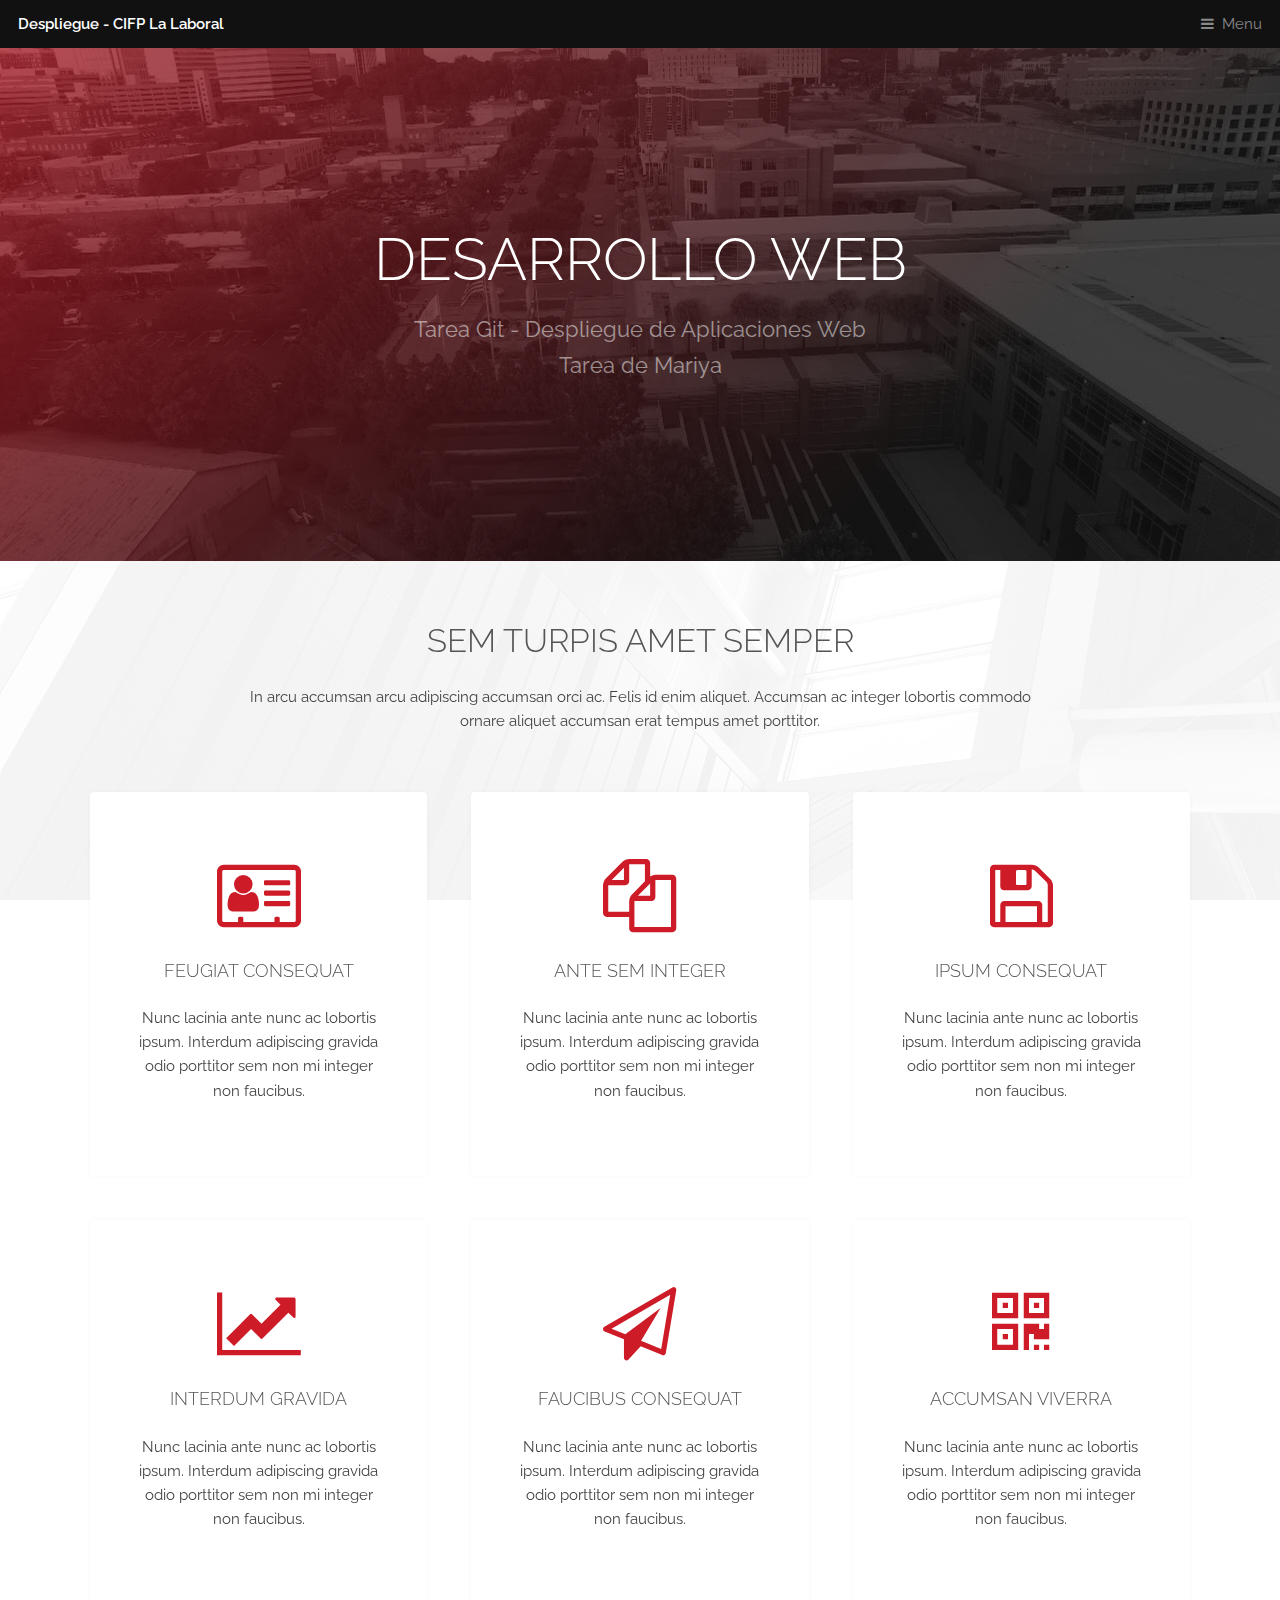
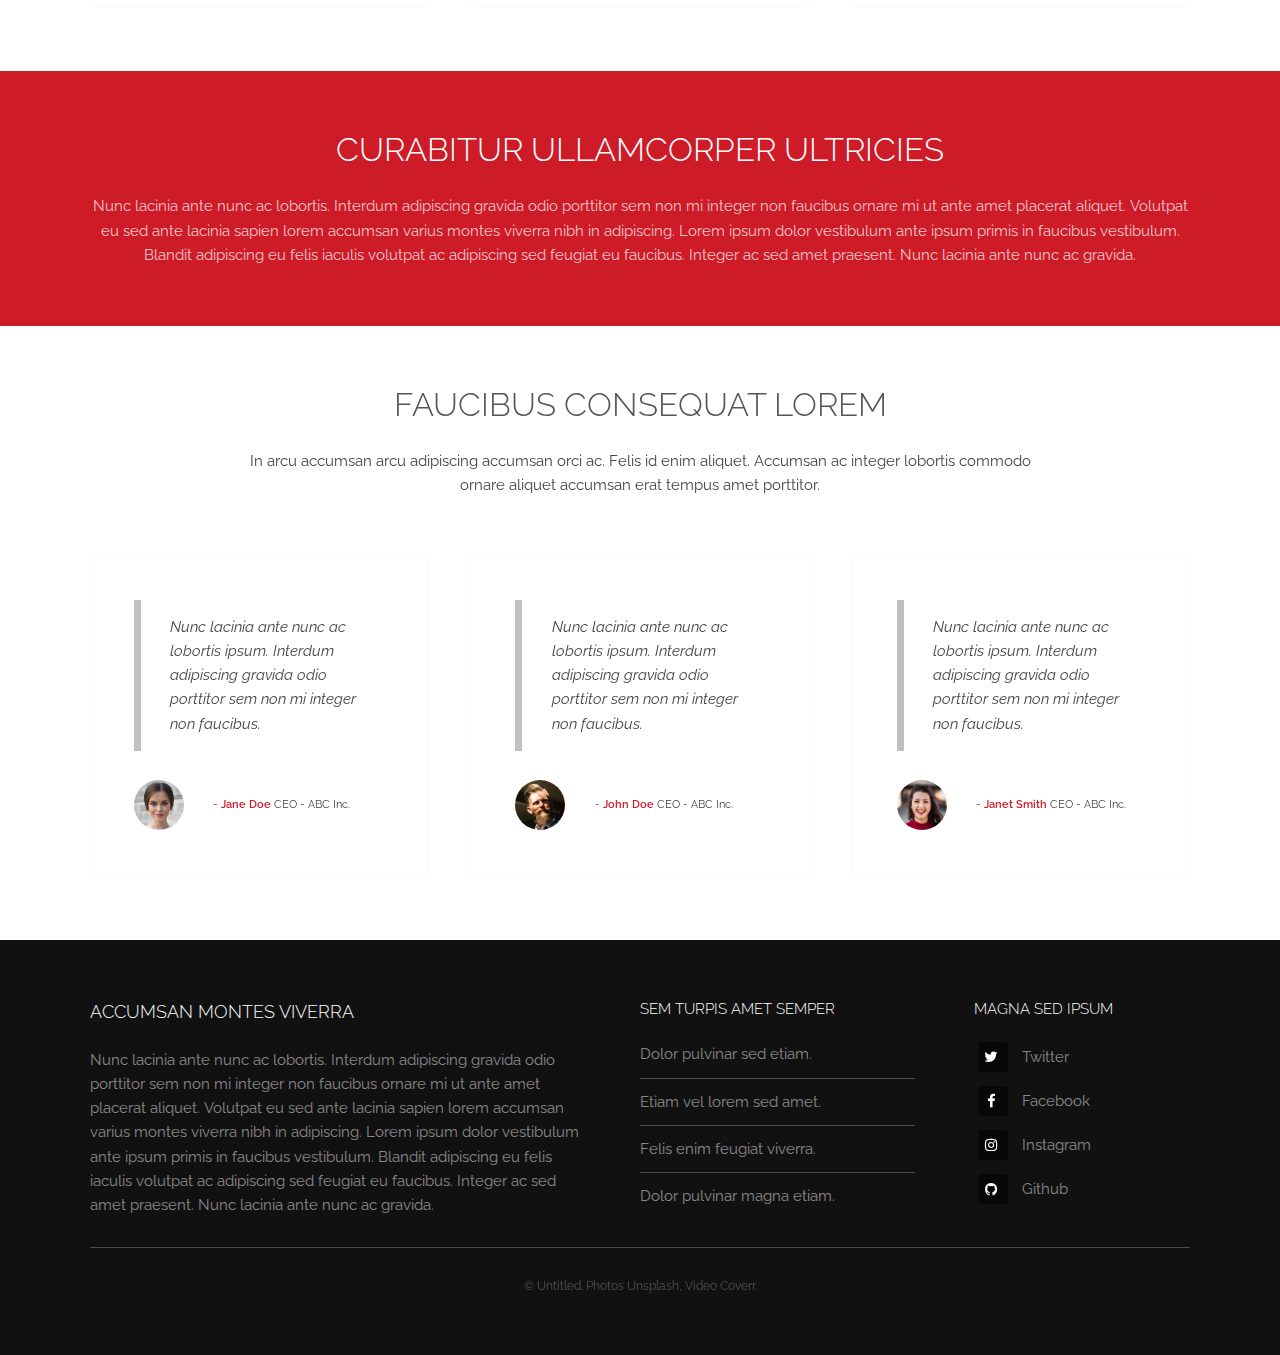
==== commit ca29809a: "Cambiados enlaces en index y ejemplo" ====
--- a/index.html
+++ b/index.html
@@ -28,7 +28,7 @@
 	<nav id="menu">
 		<ul class="links">
 			<li><a href="index.html">Home</a></li>
-			<li><a href="elements.html">Elements</a></li>
+			<li><a href="#">Elements</a></li>
 			<li><a href="ejemplo.html">Ejemplo</a></li>
 		</ul>
 	</nav>
@@ -37,8 +37,8 @@
 	<section id="banner">
 		<div class="inner">
 			<h1>DESARROLLO WEB</h1>
-			<p>A responsive business oriented template with a video background<br />
-					designed by <a href="https://templated.co/">TEMPLATED</a> and released under the Creative Commons License.</p>
+			<p>Tarea Git - Despliegue de Aplicaciones Web<br />
+					Tarea de Mariya</p>
 		</div>
 		<video autoplay loop muted playsinline src="images/banner.mp4"></video>
 	</section>
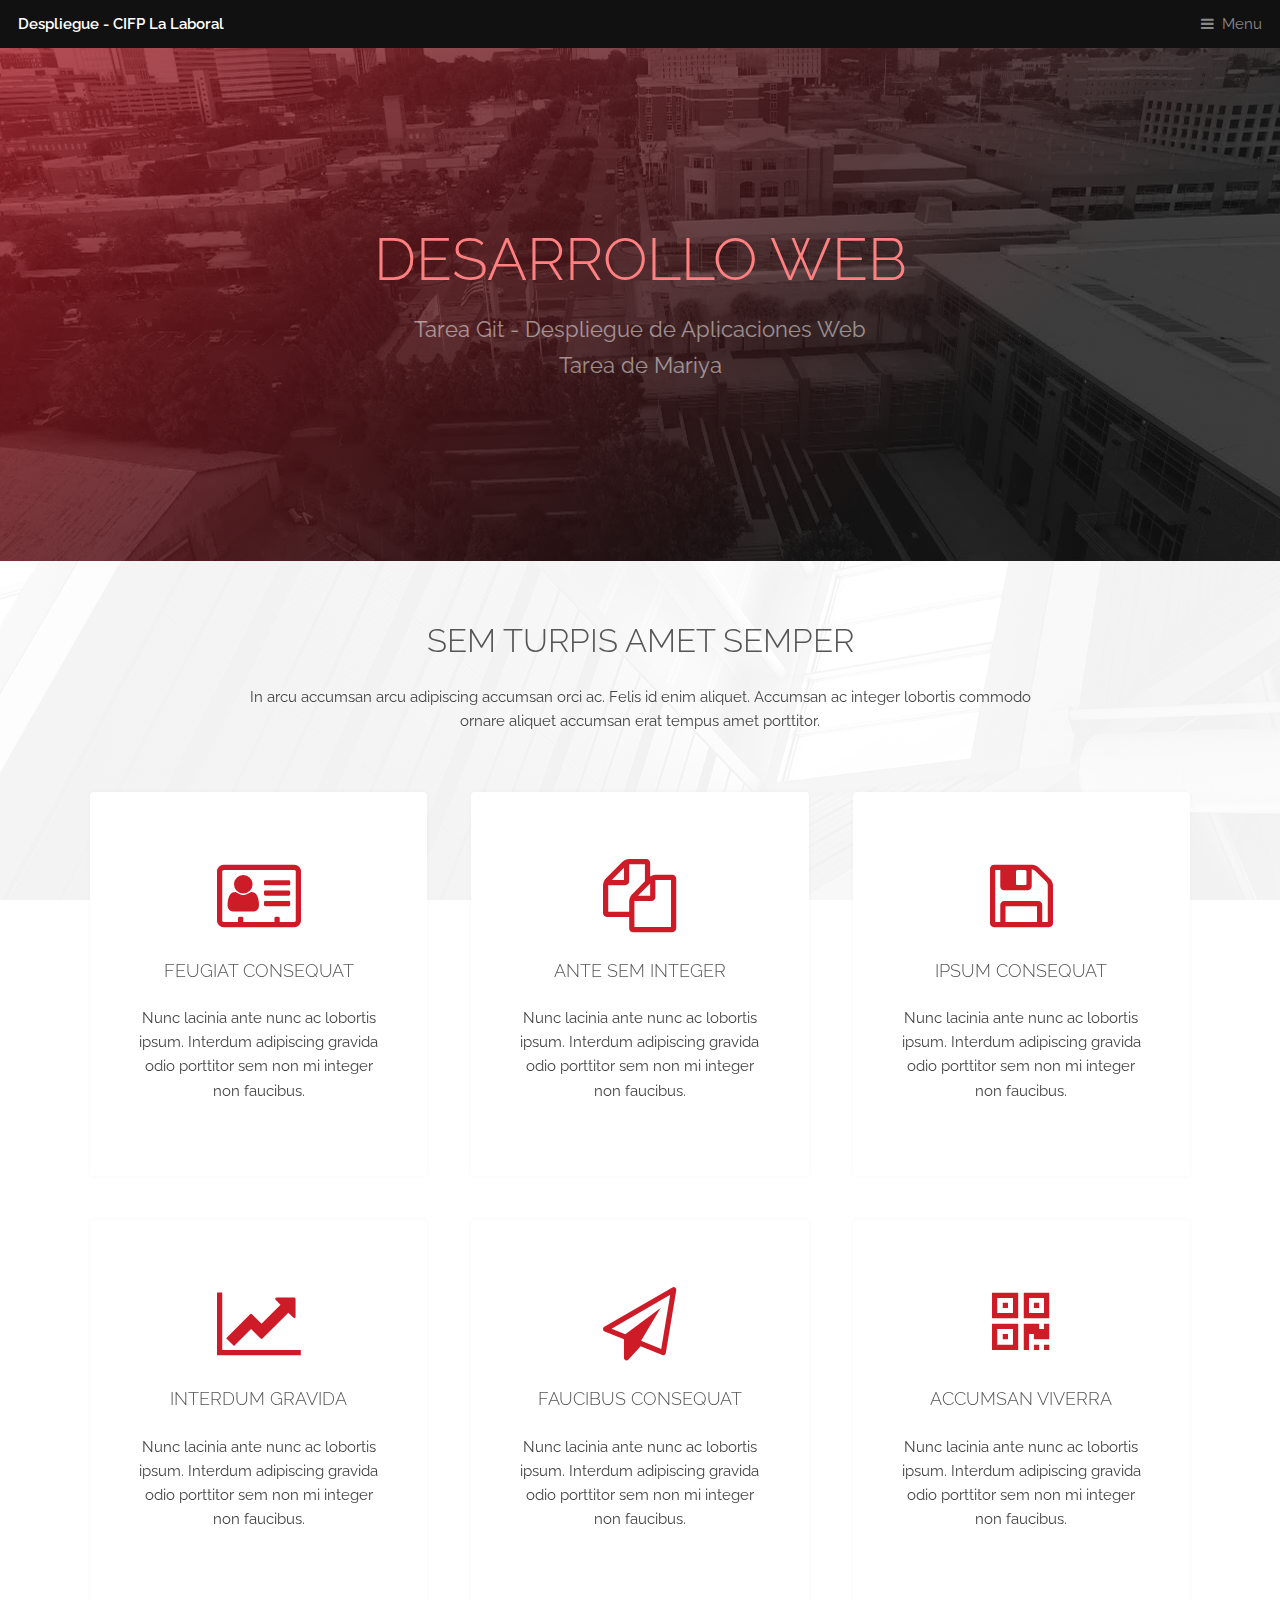
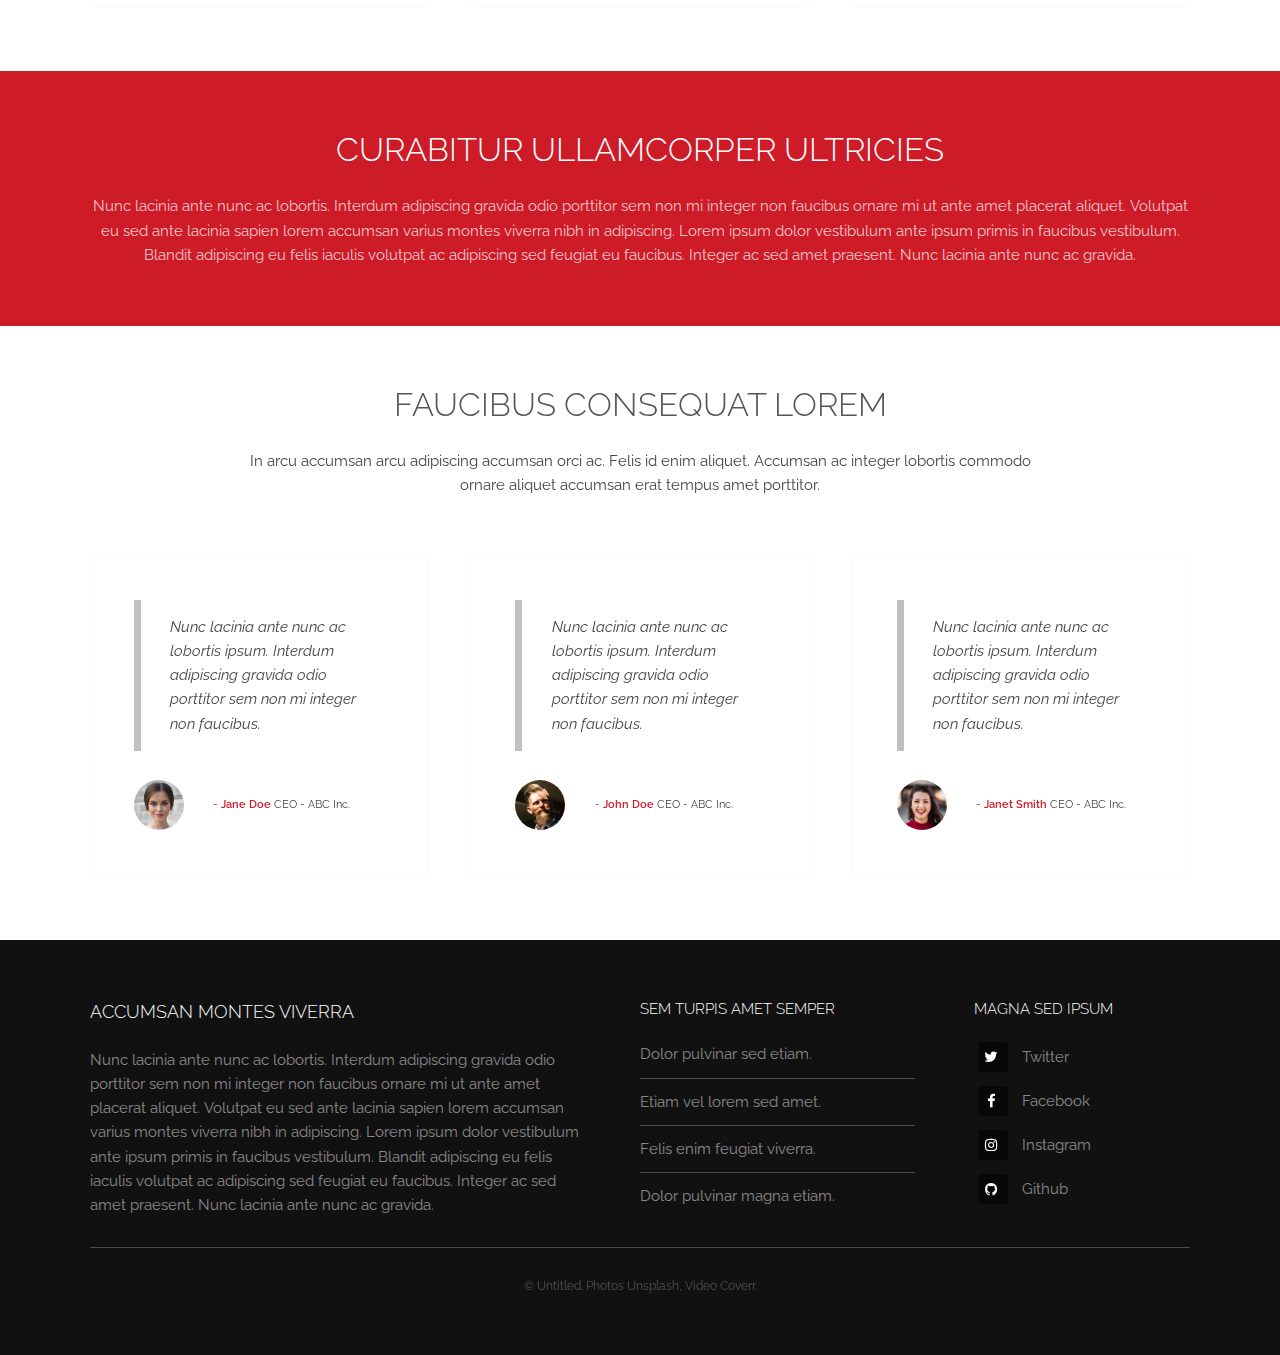
==== commit b1e208d4: "Cambiado el head del index" ====
--- a/index.html
+++ b/index.html
@@ -1,12 +1,8 @@
 <!DOCTYPE HTML>
-<!--
-	Despliegue - CIFP La Laboral by TEMPLATED
-	templated.co @templatedco
-	Released for free under the Creative Commons Attribution 3.0 license (templated.co/license)
--->
+
 <html>
 <head>
-	<title>Despliegue - CIFP La Laboral by TEMPLATED</title>
+	<title>Despliegue de Aplicaciones Web</title>
 	<meta charset="utf-8" />
 	<meta name="viewport" content="width=device-width, initial-scale=1, user-scalable=no" />
 	<meta name="description" content="" />
--- a/assets/css/main.css
+++ b/assets/css/main.css
@@ -147,7 +147,8 @@
 
 h1 {
   font-size: 3rem;
-  line-height: 1.2; }
+  line-height: 1.2; 
+  color: #ff8080 !important; }
 
 h2 {
   font-size: 2.25rem;
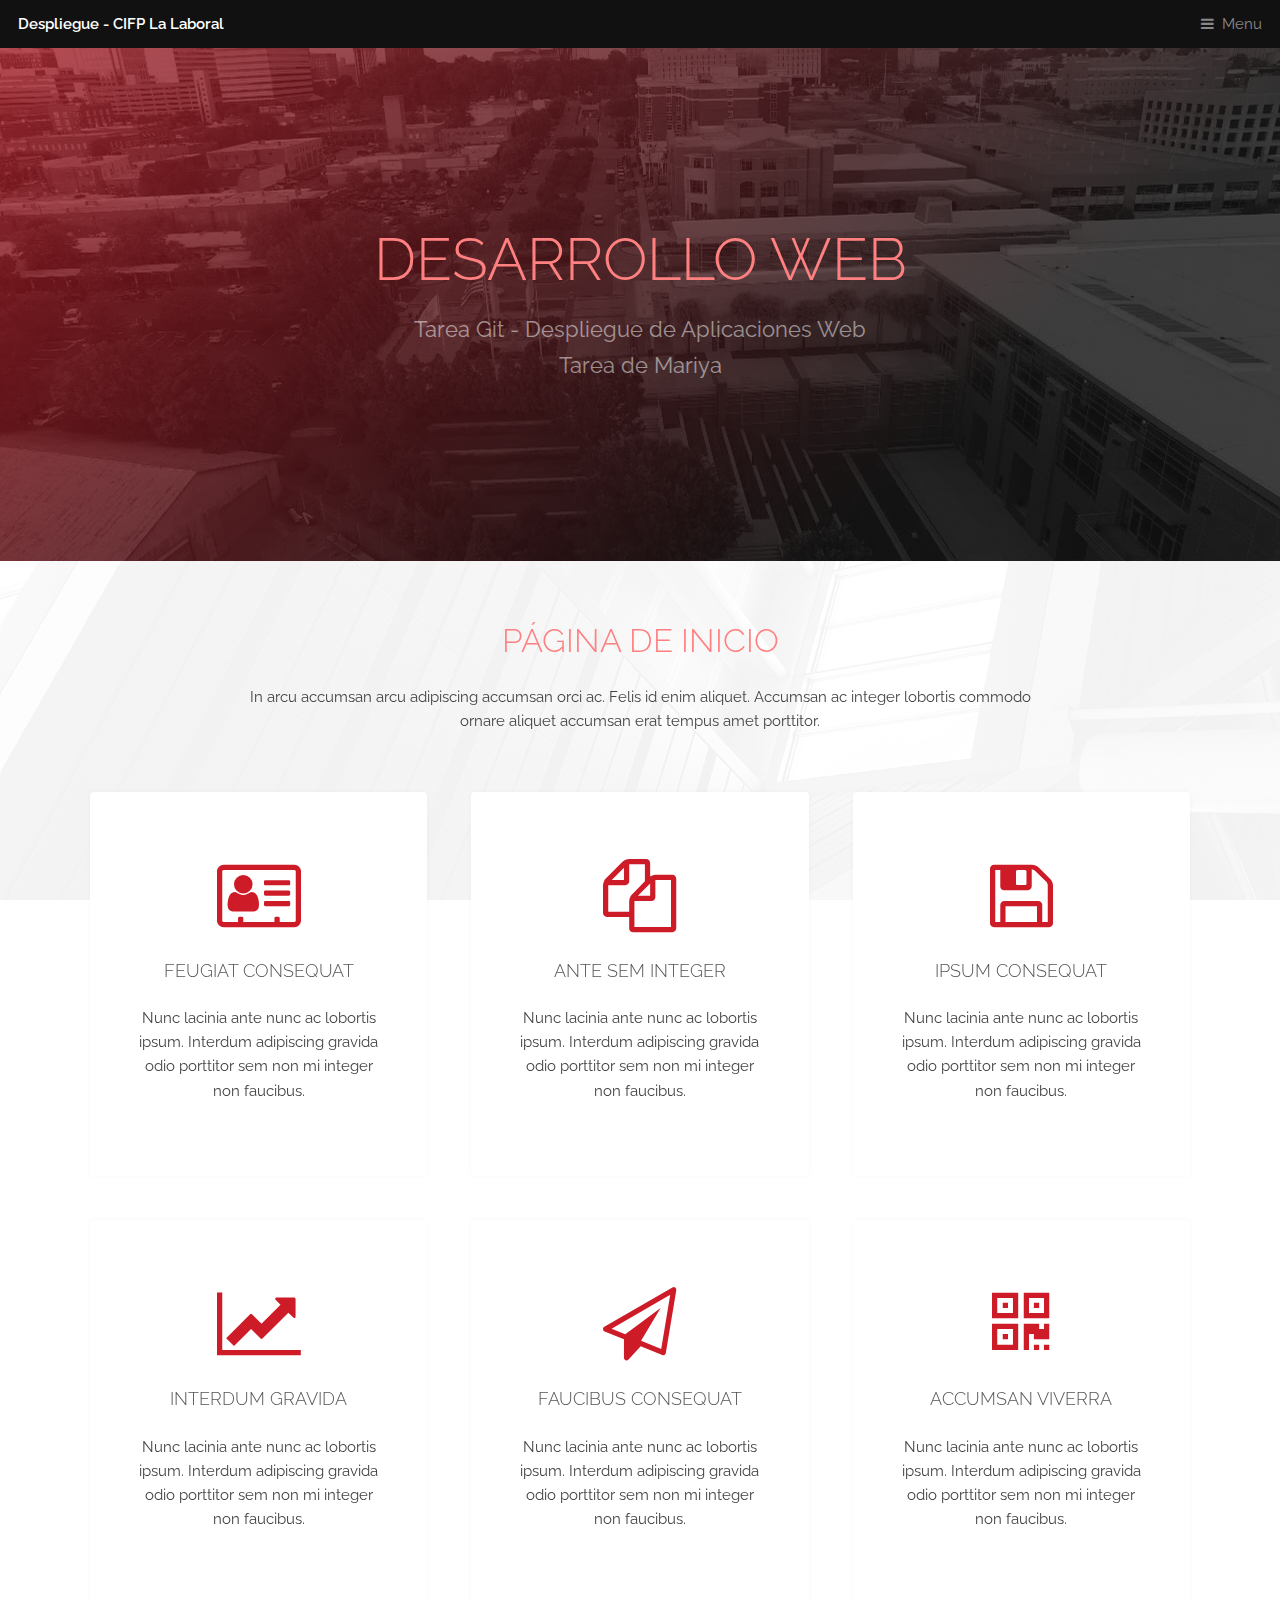
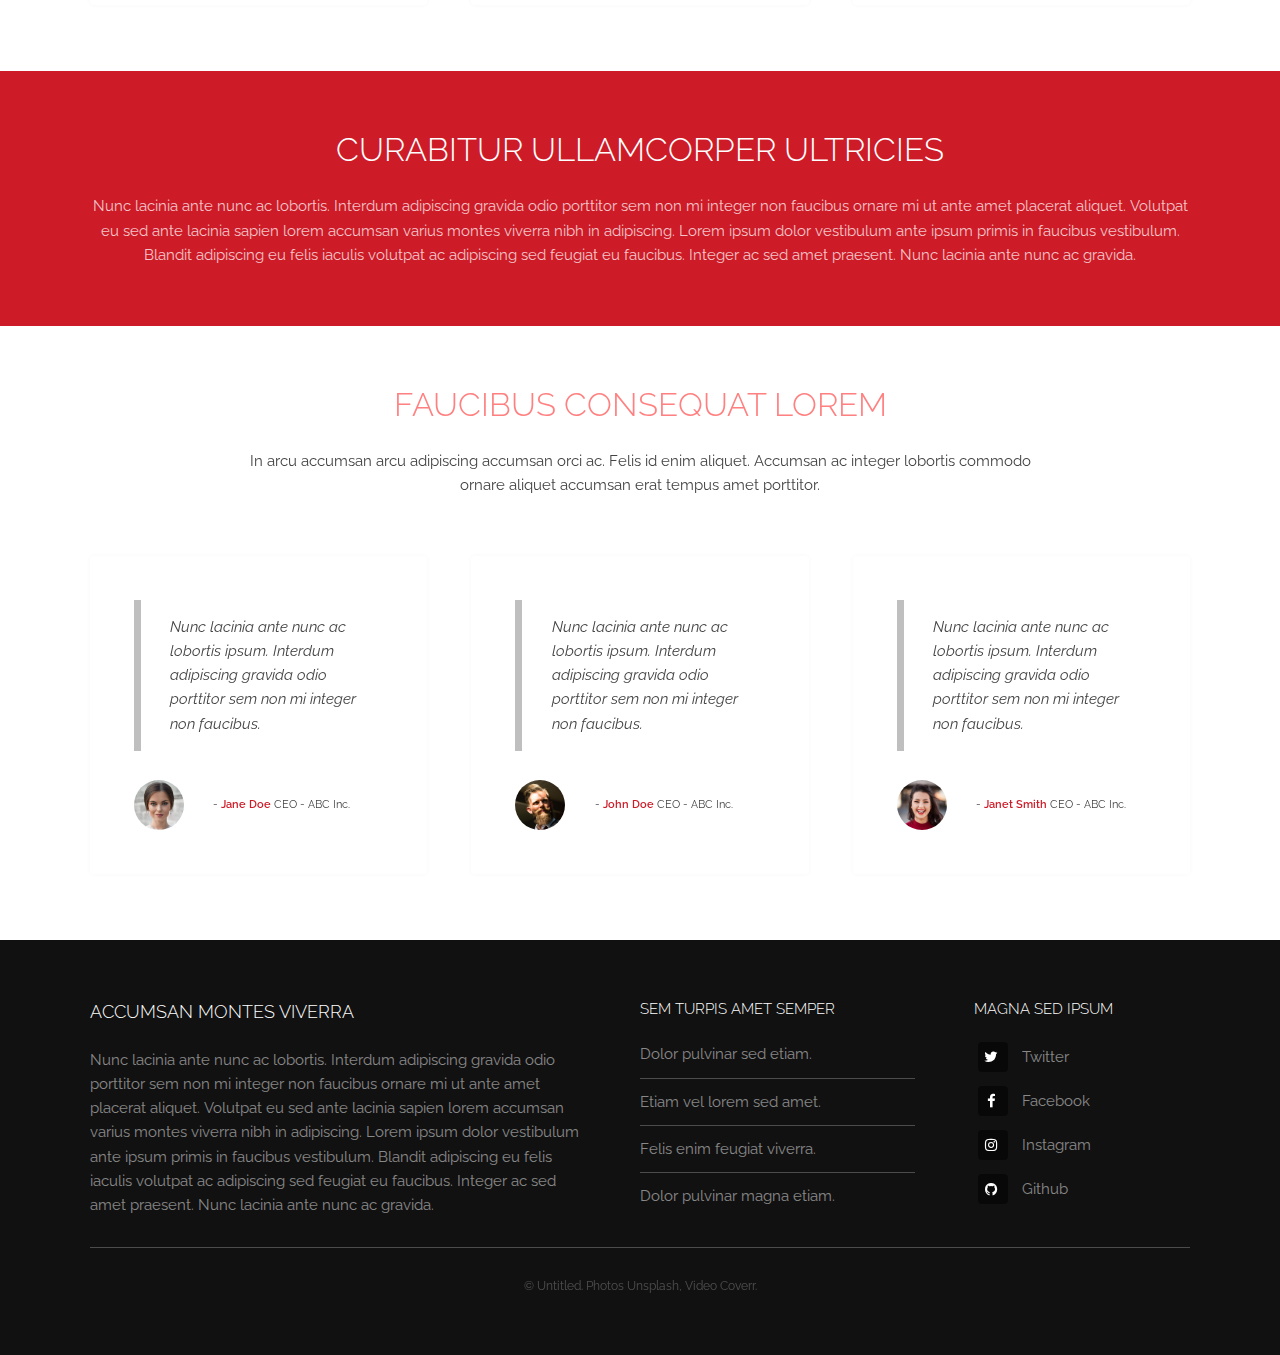
==== commit 5478dadc: "Merge pull request #2 from Gabroviana/Gabroviana-patch-1" ====
--- a/index.html
+++ b/index.html
@@ -24,7 +24,7 @@
 	<nav id="menu">
 		<ul class="links">
 			<li><a href="index.html">Home</a></li>
-			<li><a href="#">Elements</a></li>
+			<li><a href="articulo.html">Artículo</a></li>
 			<li><a href="ejemplo.html">Ejemplo</a></li>
 		</ul>
 	</nav>
@@ -43,7 +43,7 @@
 	<section class="wrapper">
 		<div class="inner">
 			<header class="special">
-				<h2>Sem turpis amet semper</h2>
+				<h2>Página de inicio</h2>
 				<p>In arcu accumsan arcu adipiscing accumsan orci ac. Felis id enim aliquet. Accumsan ac integer lobortis commodo ornare aliquet accumsan erat tempus amet porttitor.</p>
 			</header>
 			<div class="highlights">
--- a/assets/css/main.css
+++ b/assets/css/main.css
@@ -153,6 +153,9 @@
 h2 {
   font-size: 2.25rem;
   line-height: 1.3; }
+
+.special h2 {
+   color: #ff8080 !important; }
 
 h3 {
   font-size: 1.25rem; }
